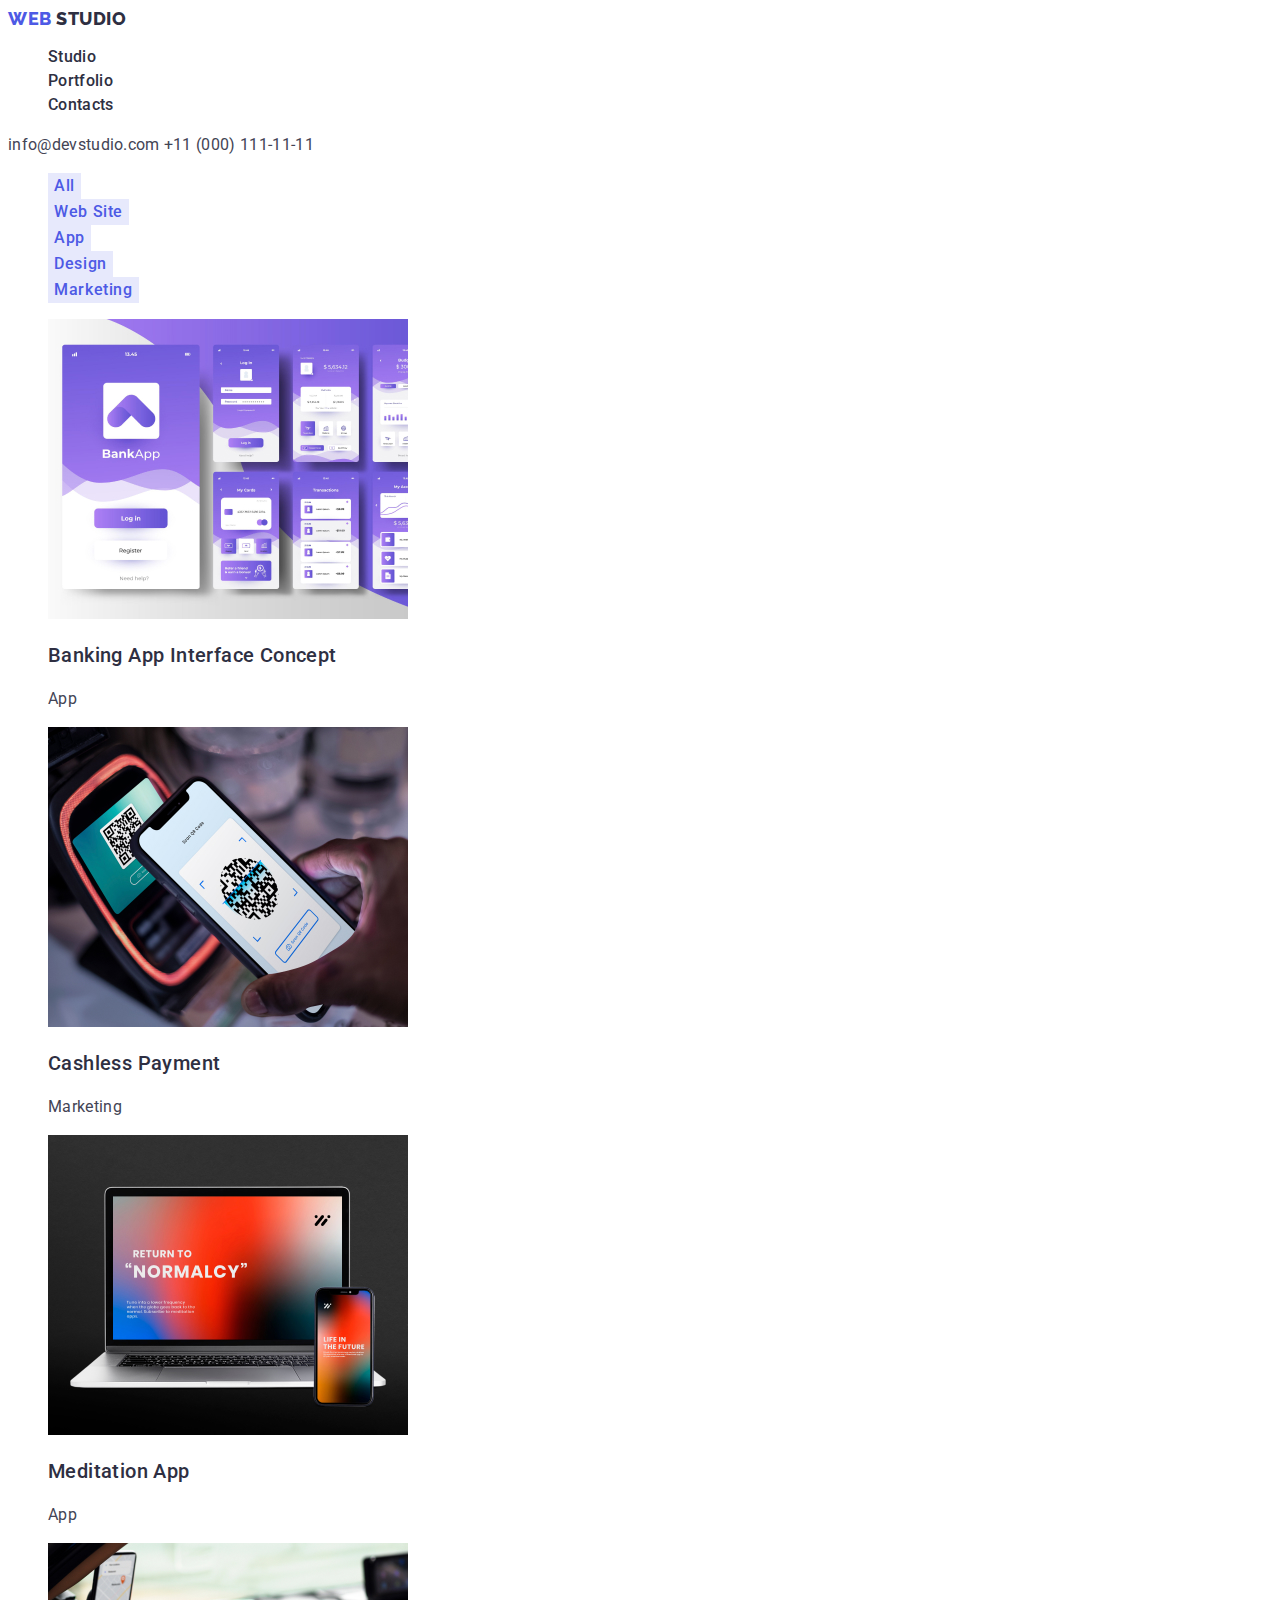
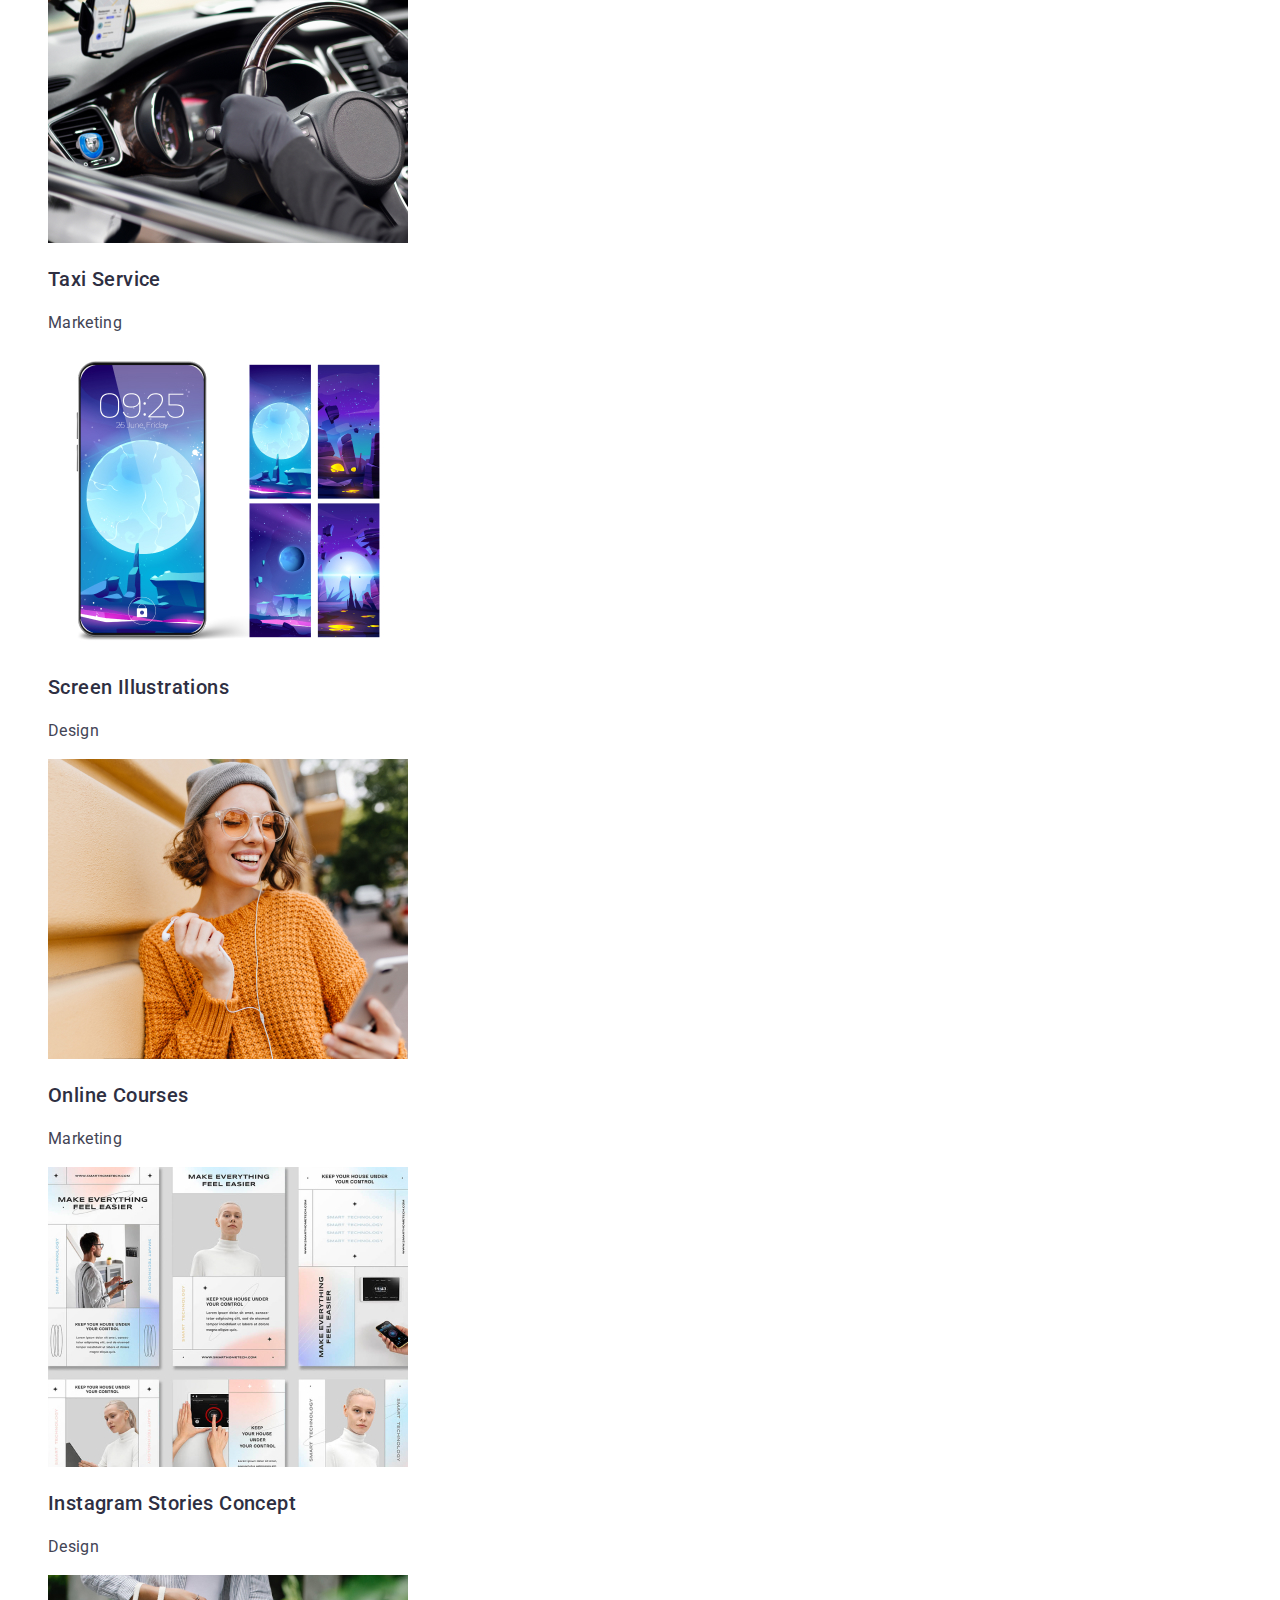
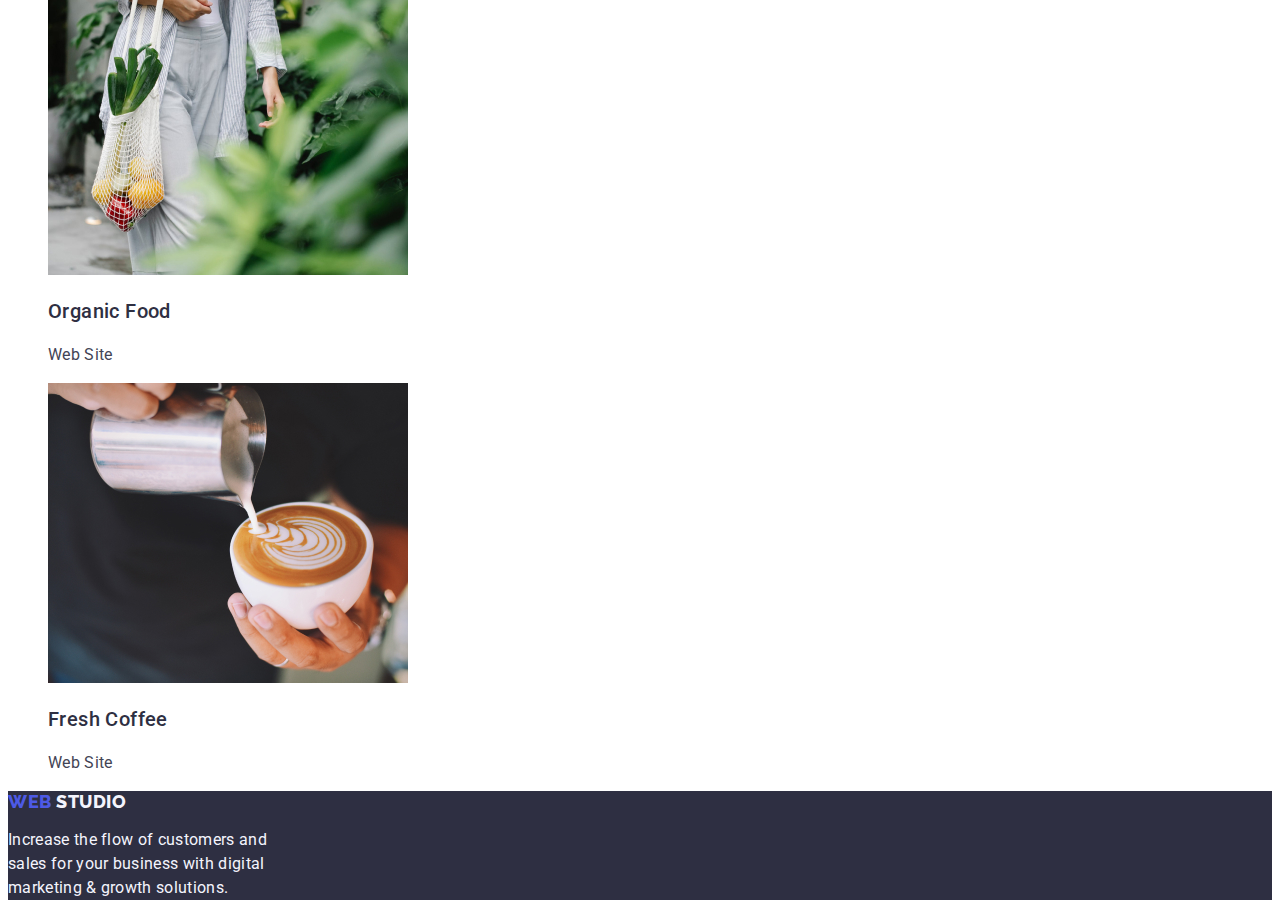
==== portfolio.html @ 8b189580 "renamed images, Completed HW2" ====
<!DOCTYPE html>
<html lang="en">
  <head>
    <meta charset="UTF-8" />
    <meta name="viewport" content="width=device-width, initial-scale=1.0" />
    <title>Portfolio</title>

    <!-- CSS -->
    <link rel="stylesheet" href="css/styles.css" />

    <!-- FONTS -->
    <link
      href="https://fonts.googleapis.com/css2?family=Raleway:wght@800&family=Roboto:wght@400;500;700;900&display=swap"
      rel="stylesheet"
    />
  </head>
  <body>
    <!-- HEADER -->
    <header class="header">
      <!-- Navigation Bar -->
      <nav class="header-nav">
        <a class="header-logo link" href="./index.html">
          <span class="header-logo-web">Web</span>
          <span class="header-logo-studio">Studio</span>
        </a>

        <ul class="header-list list">
          <li class="header-item">
            <a class="header-link link" href="./index.html">Studio</a>
          </li>
          <li class="header-item">
            <a class="header-link link" href="./portfolio.html">Portfolio</a>
          </li>
          <li class="header-item">
            <a class="header-link link" href="#">Contacts</a>
          </li>
        </ul>
      </nav>

      <address class="header-address">
        <a class="header-address-link link" href="mailto:info@devstudio.com"
          >info@devstudio.com</a
        >

        <a class="header-address-link link" href="tel:+110001111111"
          >+11 (000) 111-11-11</a
        >
      </address>
    </header>

    <!-- MAIN -->
    <main class="main">
      <!-- Filter Section -->
      <section class="filter-section">
        <div class="filter-section-div">
          <!-- Filter Buttons -->
          <ul class="filter-button-list list">
            <li class="filter-button-item">
              <button class="filter-button button" type="button">All</button>
            </li>
            <li class="filter-button-item">
              <button class="filter-button button" type="button">
                Web Site
              </button>
            </li>
            <li class="filter-button-item">
              <button class="filter-button button" type="button">App</button>
            </li>
            <li class="filter-button-item">
              <button class="filter-button button" type="button">Design</button>
            </li>
            <li class="filter-button-item">
              <button class="filter-button button" type="button">
                Marketing
              </button>
            </li>
          </ul>
        </div>
      </section>

      <!-- Row 1 Section -->
      <section class="row-1">
        <div class="row-1-div">
          <!-- Row 1 Cards -->
          <ul class="row-1-list list">
            <li class="row-1-item">
              <img
                src="./images/row-1-img-1.jpg"
                alt="interface concept image"
                width="360"
                height="300"
              />

              <h3 class="row-1-list-title list-title">
                Banking App Interface Concept
              </h3>

              <p class="row-1-list-text text">App</p>
            </li>

            <li class="row-1-item">
              <img
                src="./images/row-1-img-2.jpg"
                alt="cashless payment image"
                width="360"
                height="300"
              />

              <h3 class="row-1-list-title list-title">Cashless Payment</h3>

              <p class="row-1-list-text text">Marketing</p>
            </li>

            <li class="row-1-item">
              <img
                src="./images/row-1-img-3.jpg"
                alt="meditation app image"
                width="360"
                height="300"
              />

              <h3 class="row-1-list-title list-title">Meditation App</h3>

              <p class="row-1-list-text text">App</p>
            </li>
          </ul>
        </div>
      </section>

      <!-- Row 2 Section -->
      <section class="row-2">
        <div class="row-2-div">
          <!-- Row 2 Cards -->
          <ul class="row-2-list list">
            <li class="row-2-item">
              <img
                src="./images/row-2-img-1.jpg"
                alt="taxi image"
                width="360"
                height="300"
              />

              <h3 class="row-2-list-title list-title">Taxi Service</h3>

              <p class="row-2-list-text text">Marketing</p>
            </li>

            <li class="row-2-item">
              <img
                src="./images/row-2-img-2.jpg"
                alt="screens image"
                width="360"
                height="300"
              />

              <h3 class="row-2-list-title list-title">Screen Illustrations</h3>

              <p class="row-2-list-text text">Design</p>
            </li>

            <li class="row-2-item">
              <img
                src="./images/row-2-img-3.jpg"
                alt="online course image"
                width="360"
                height="300"
              />

              <h3 class="row-2-list-title list-title">Online Courses</h3>

              <p class="row-2-list-text text">Marketing</p>
            </li>
          </ul>
        </div>
      </section>

      <!-- Row 3 Section -->
      <section class="row-3">
        <div class="row-3-div">
          <!-- Row 3 Cards -->
          <ul class="row-3-list list">
            <li class="row-3-item">
              <img
                src="./images/row-3-img-1.jpg"
                alt="instagram stories designs"
                width="360"
                height="300"
              />

              <h3 class="row-3-list-title list-title">
                Instagram Stories Concept
              </h3>

              <p class="row-3-list-text text">Design</p>
            </li>

            <li class="row-3-item">
              <img
                src="./images/row-3-img-2.jpg"
                alt="organic food website"
                width="360"
                height="300"
              />

              <h3 class="row-3-list-title list-title">Organic Food</h3>

              <p class="row-3-list-text text">Web Site</p>
            </li>

            <li class="row-3-item">
              <img
                src="./images/row-3-img-3.jpg"
                alt="fresh coffee image"
                width="360"
                height="300"
              />

              <h3 class="row-3-list-title list-title">Fresh Coffee</h3>

              <p class="row-3-list-text text">Web Site</p>
            </li>
          </ul>
        </div>
      </section>
    </main>

    <!-- Footer -->
    <footer class="footer">
      <div class="footer-div">
        <a class="footer-logo link" href="./index.html">
          <span class="footer-logo-web">WEB</span>
          <span class="footer-logo-studio">STUDIO</span>
        </a>

        <p class="footer-text text">
          Increase the flow of customers and<br />
          sales for your business with digital<br />
          marketing & growth solutions.
        </p>
      </div>
    </footer>
  </body>
</html>
---- css/styles.css ----
/* CSS Variable */
:root {
  --iris: #4d5ae5;
  --ocean: #404bbf;
  --navyblue: #2e2f42;
  --green: #31d0aa;
  --slate: #434455;
  --lightslate: #8e8f99;
  --cornflower: #e7e9fc;
  --cloud: #f4f4fd;
  --navybluemodal: #2e2f4266;
  --grey: #2e2f42b2;
  --white: #ffffff;
  --dairy: #fcfcfc;
}

/* HTML Body */
body {
  font-family: "Roboto", sans-serif;
}

/* General Styles */

.list {
  list-style: none;
}

.link {
  text-decoration: none;
}

.list-title {
  font-size: 20px;
  font-weight: 500;
  line-height: 1.2;
  letter-spacing: 0.4px;
}

.text {
  font-size: 16px;
  line-height: 1.5;
  letter-spacing: 0.32px;
}

.section-title {
  font-size: 36px;
  font-weight: 700;
  line-height: 1.11;
  letter-spacing: 0.72px;
  text-transform: capitalize;
}

.button {
  font-family: inherit;
  font-size: 16px;
  font-style: normal;
  font-weight: 500;
  line-height: 1.5;
  letter-spacing: 0.64px;
  cursor: pointer;
}

/* End of General Styles */

/* Header Section */
.header {
  background-color: var(--white);
}

.header-logo {
  font-family: Raleway;
  font-size: 18px;
  font-weight: 800;
  line-height: 1.17;
  letter-spacing: 0.54px;
  text-transform: uppercase;
}

.header-logo-web {
  color: var(--iris);
}

.header-logo-studio {
  color: var(--navyblue);
}

.header-link {
  color: var(--navyblue);
  font-family: Roboto;
  font-size: 16px;
  font-weight: 500;
  line-height: 1.5;
  letter-spacing: 0.32px;
}

.header-link:hover,
.header-link:focus {
  color: var(--ocean);
}

.header-address-link {
  font-size: 16px;
  font-style: normal;
  line-height: 1.5;
  letter-spacing: 0.32px;
  color: var(--slate);
}

.header-address-link:hover {
  color: var(--ocean);
}

/* Hero Section */
.hero {
  background-color: var(--navyblue);
}

.hero-title {
  font-size: 56px;
  font-weight: 700;
  line-height: 1.07;
  letter-spacing: 1.12px;
  color: var(--white);
}

.hero-button {
  background-color: var(--iris);
  color: var(--white);
  border-color: transparent;
}

.hero-button:hover {
  color: var(--ocean);
}
/* Section 1 */
.section-1 {
  background-color: white;
}

.section-1-list-title {
  color: var(--navyblue);
}

.section-1-list-text {
  color: var(--slate);
}

/* Section 2 */
.section-2 {
  background-color: var(--white);
}

.section-2-title {
  color: var(--navyblue);
}

/* Section 3 */
.section-3 {
  background-color: var(--cloud);
}

.section-3-list-title {
  color: var(--navyblue);
}

.section-3-list-text {
  color: var(--slate);
}

/* Footer */
.footer {
  background-color: var(--navyblue);
}

.footer-logo {
  font-family: Raleway;
  font-size: 18px;
  font-weight: 800;
  line-height: 1.17;
  letter-spacing: 0.54px;
  text-transform: uppercase;
}

.footer-logo-web {
  color: var(--iris);
}

.footer-logo-studio {
  color: var(--cloud);
}

.footer-text {
  color: var(--cloud);
}

/* Portfolio Filter Section */
.filter-section {
  background-color: white;
}

.filter-button {
  background-color: var(--cornflower);
  color: var(--iris);
  border: transparent;
}

.filter-button:hover,
.filter-button:focus {
  color: var(--white);
  background-color: var(--ocean);
}

/* Row 1 Section */
.row-1 {
  background-color: var(--white);
}

.row-1-list-title {
  color: var(--navyblue);
}

.row-1-list-text {
  color: var(--slate);
}

/* Row 2 Section */
.row-2 {
  background-color: var(--white);
}

.row-2-list-title {
  color: var(--navyblue);
}

.row-2-list-text {
  color: var(--slate);
}

/* Row 3 Section */
.row-3 {
  background-color: var(--white);
}

.row-3-list-title {
  color: var(--navyblue);
}

.row-3-list-text {
  color: var(--slate);
}
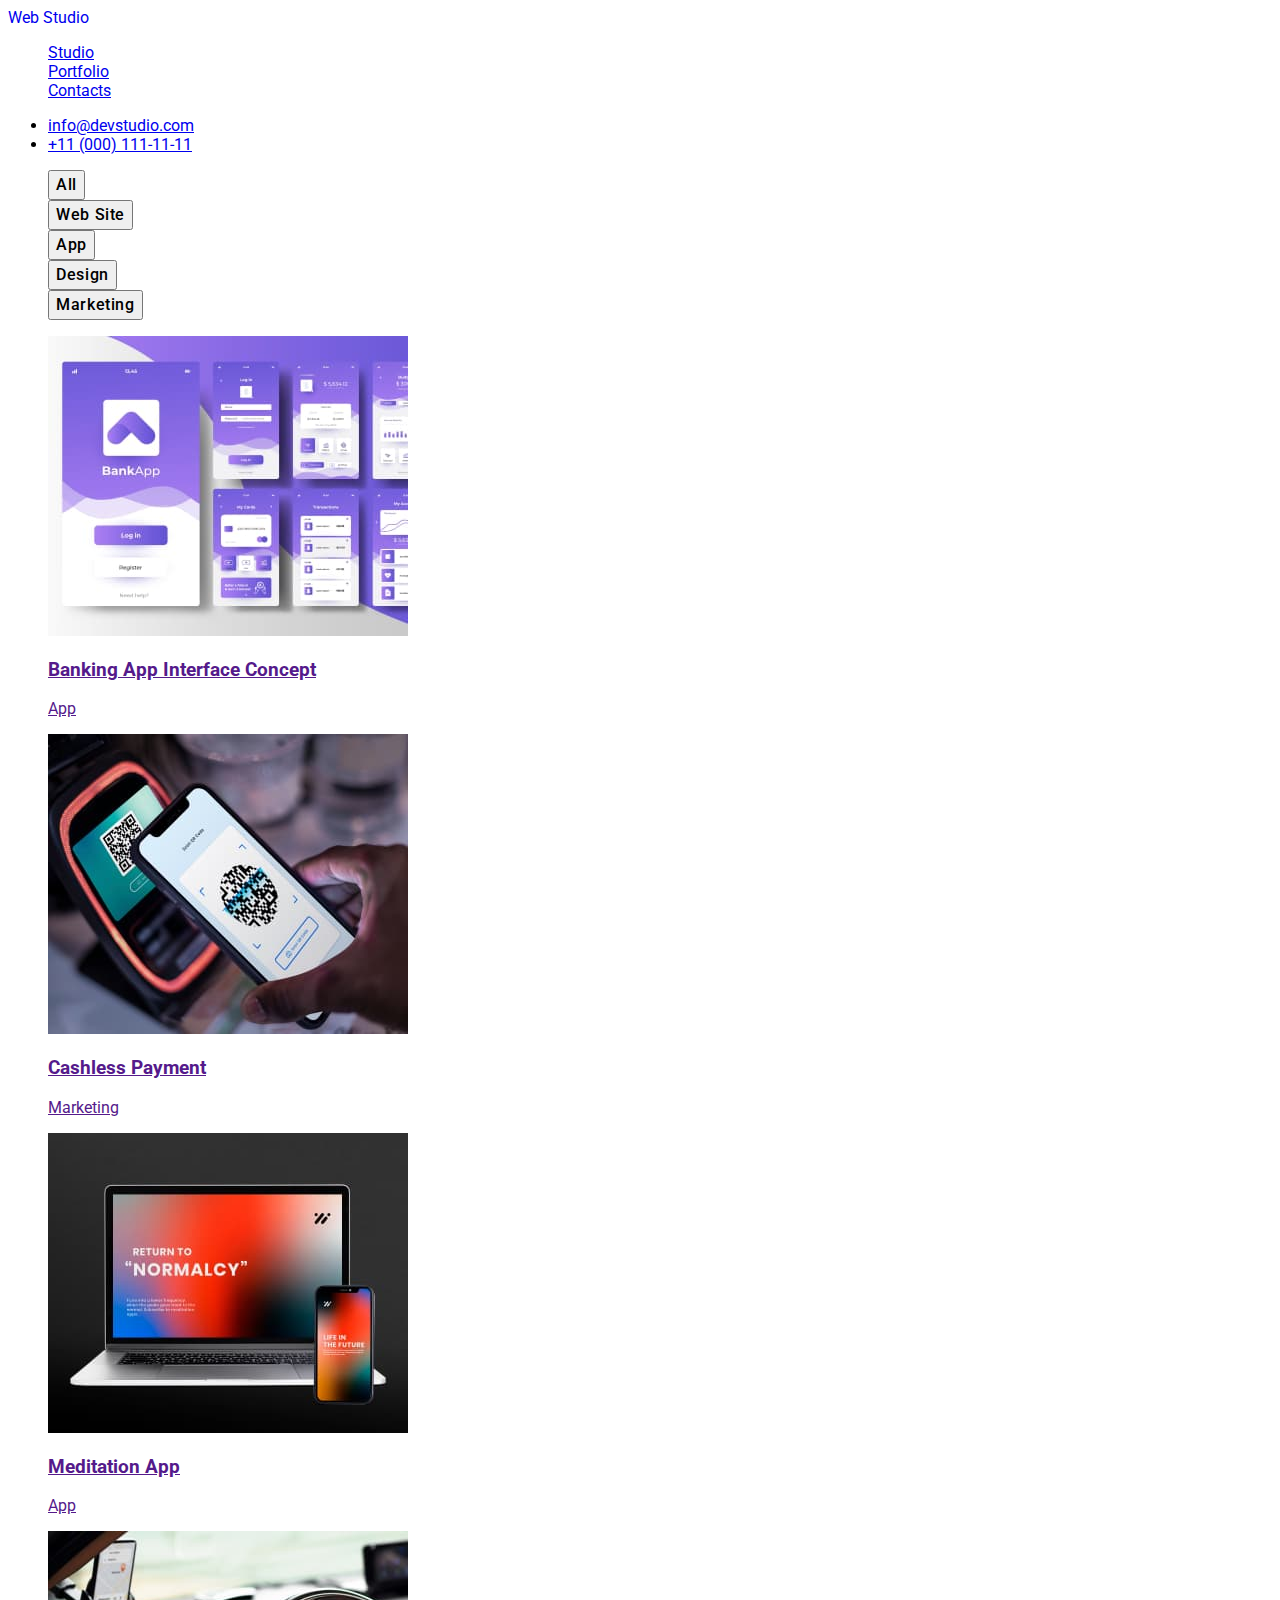
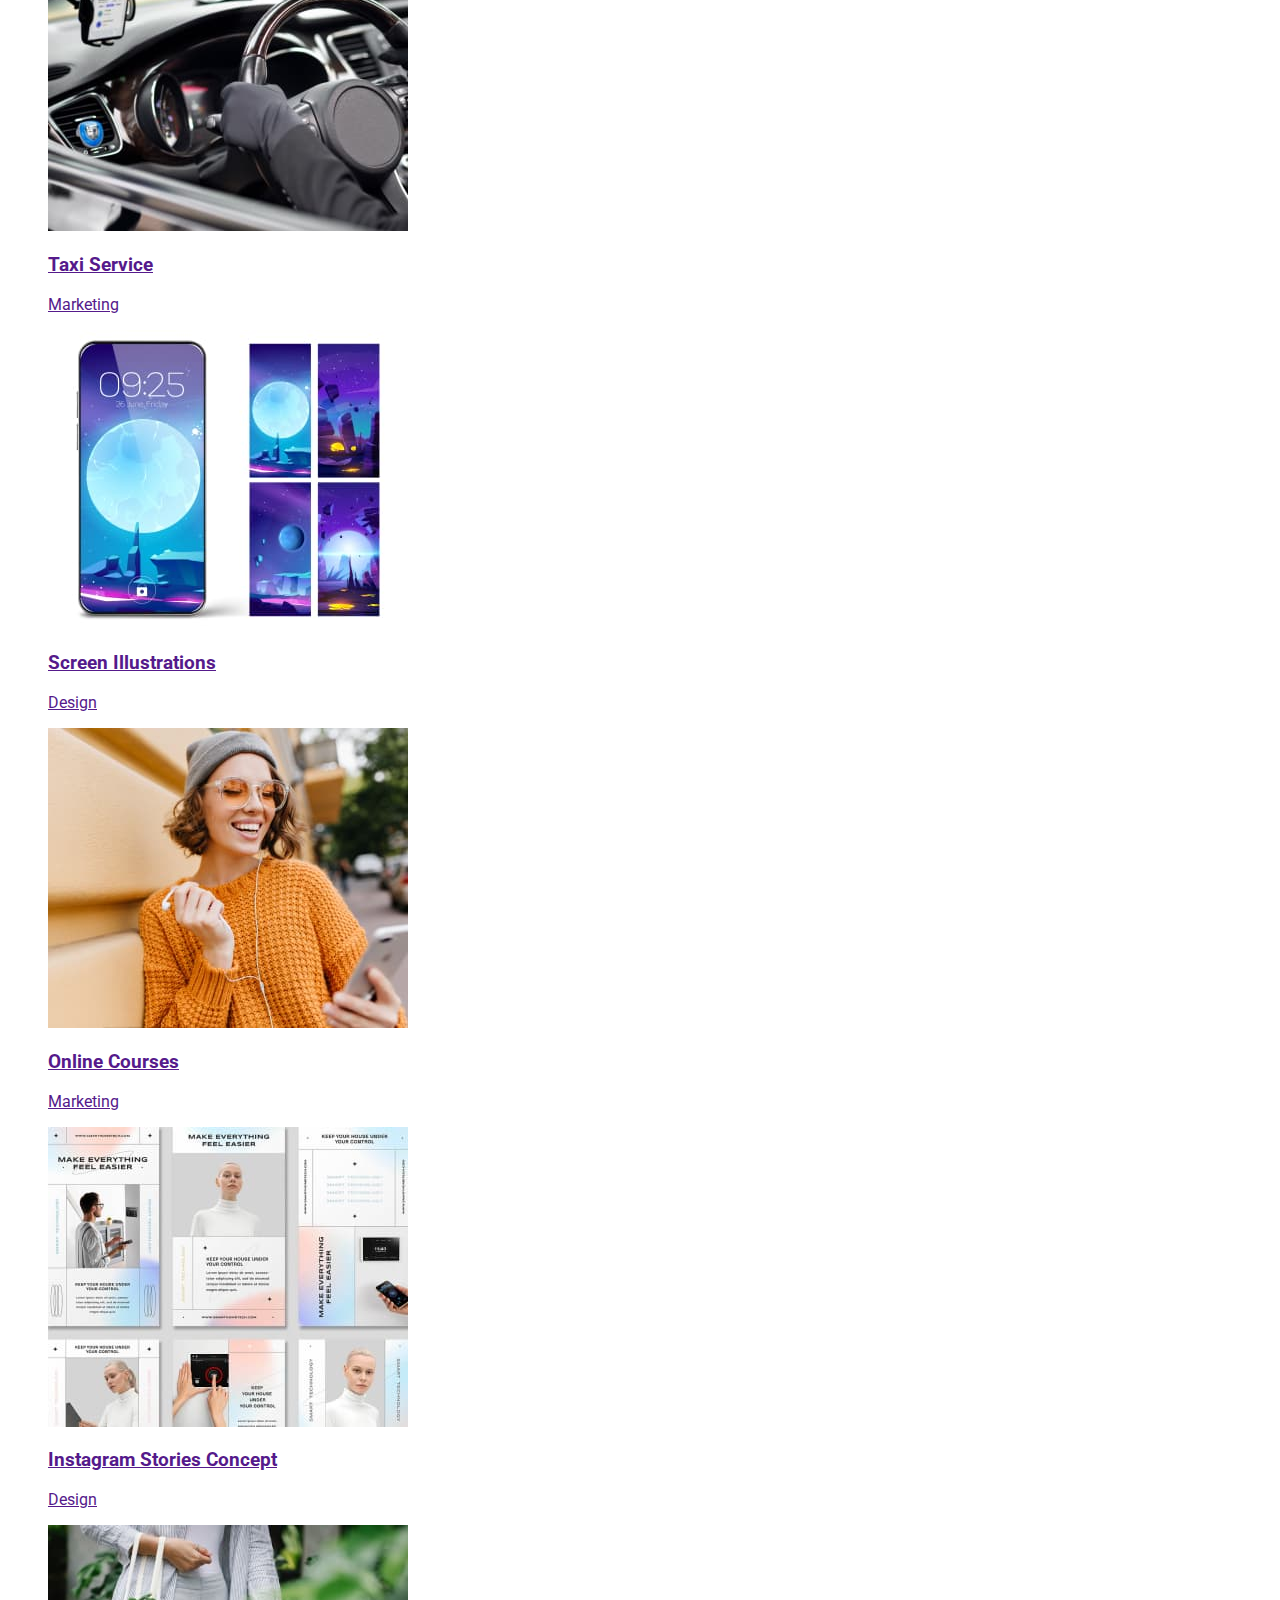
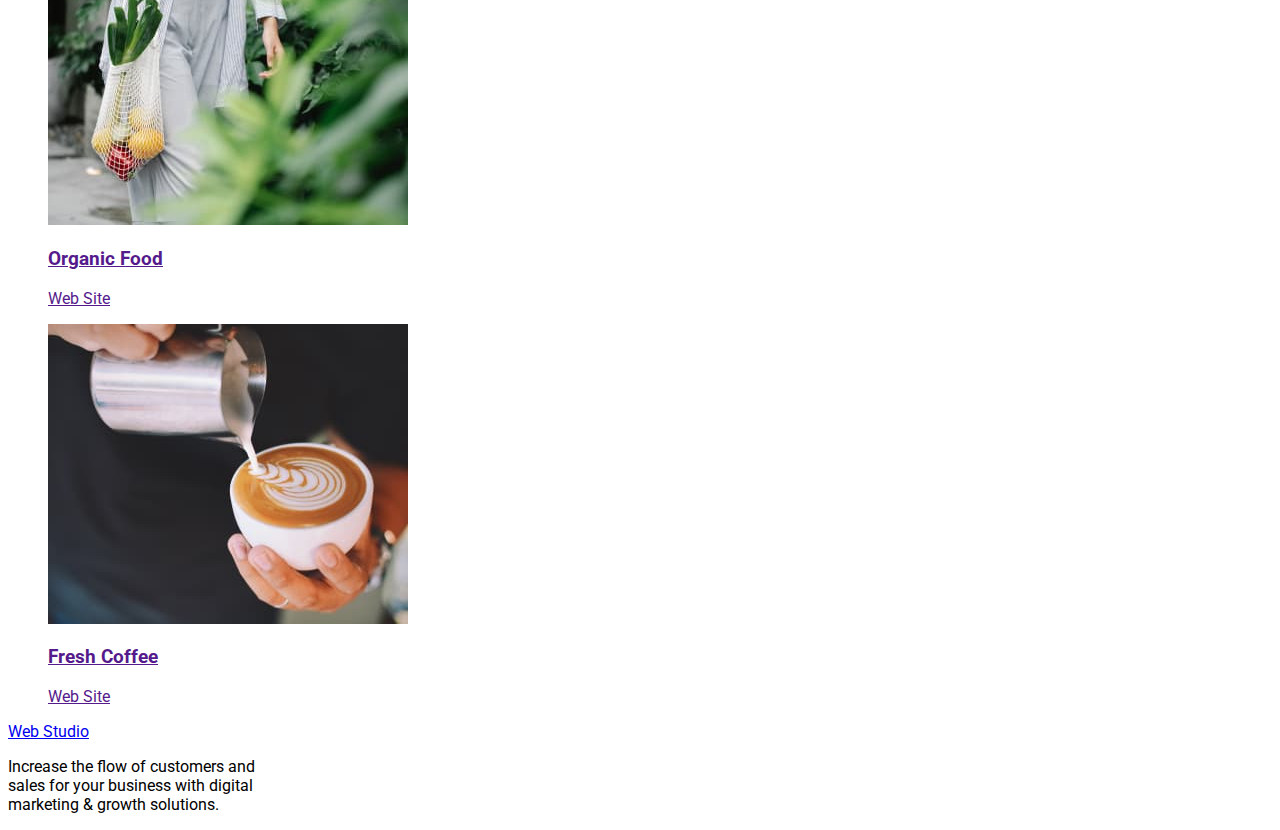
==== commit ec4f4535: "Updated Index and HTML for resubmission" ====
--- a/portfolio.html
+++ b/portfolio.html
@@ -16,208 +16,203 @@
   </head>
   <body>
     <!-- HEADER -->
-    <header class="header">
+    <header class="page-header">
       <!-- Navigation Bar -->
-      <nav class="header-nav">
-        <a class="header-logo link" href="./index.html">
-          <span class="header-logo-web">Web</span>
-          <span class="header-logo-studio">Studio</span>
+      <nav>
+        <a class="logo-link link" href="./index.html">
+          <span class="logo">Web</span>
+          <span class="studio">Studio</span>
         </a>
 
-        <ul class="header-list list">
-          <li class="header-item">
-            <a class="header-link link" href="./index.html">Studio</a>
+        <ul class="nav-menu list">
+          <li>
+            <a class="page current" href="./index.html">Studio</a>
           </li>
-          <li class="header-item">
-            <a class="header-link link" href="./portfolio.html">Portfolio</a>
+          <li>
+            <a class="page" href="./portfolio.html">Portfolio</a>
           </li>
-          <li class="header-item">
-            <a class="header-link link" href="#">Contacts</a>
+          <li>
+            <a class="page" href="#">Contacts</a>
           </li>
         </ul>
       </nav>
 
-      <address class="header-address">
-        <a class="header-address-link link" href="mailto:info@devstudio.com"
-          >info@devstudio.com</a
-        >
-
-        <a class="header-address-link link" href="tel:+110001111111"
-          >+11 (000) 111-11-11</a
-        >
-      </address>
+      <ul class="contacts-menu">
+        <li>
+          <a class="item" href="mailto:info@devstudio.com"
+            >info@devstudio.com</a
+          >
+        </li>
+
+        <li>
+          <a class="item" href="tel:+110001111111">+11 (000) 111-11-11</a>
+        </li>
+      </ul>
     </header>
 
     <!-- MAIN -->
-    <main class="main">
+    <main>
       <!-- Filter Section -->
-      <section class="filter-section">
-        <div class="filter-section-div">
+      <section>
+        <div class="container">
           <!-- Filter Buttons -->
-          <ul class="filter-button-list list">
-            <li class="filter-button-item">
-              <button class="filter-button button" type="button">All</button>
-            </li>
-            <li class="filter-button-item">
-              <button class="filter-button button" type="button">
-                Web Site
-              </button>
-            </li>
-            <li class="filter-button-item">
-              <button class="filter-button button" type="button">App</button>
-            </li>
-            <li class="filter-button-item">
-              <button class="filter-button button" type="button">Design</button>
-            </li>
-            <li class="filter-button-item">
-              <button class="filter-button button" type="button">
-                Marketing
-              </button>
+          <ul class="filters list">
+            <li>
+              <button class="button filter current" type="button">All</button>
+            </li>
+            <li>
+              <button class="button filter" type="button">Web Site</button>
+            </li>
+            <li>
+              <button class="button filter" type="button">App</button>
+            </li>
+            <li>
+              <button class="button filter" type="button">Design</button>
+            </li>
+            <li>
+              <button class="button filter" type="button">Marketing</button>
             </li>
           </ul>
-        </div>
-      </section>
-
-      <!-- Row 1 Section -->
-      <section class="row-1">
-        <div class="row-1-div">
+
           <!-- Row 1 Cards -->
-          <ul class="row-1-list list">
-            <li class="row-1-item">
-              <img
-                src="./images/row-1-img-1.jpg"
-                alt="interface concept image"
-                width="360"
-                height="300"
-              />
-
-              <h3 class="row-1-list-title list-title">
-                Banking App Interface Concept
-              </h3>
-
-              <p class="row-1-list-text text">App</p>
-            </li>
-
-            <li class="row-1-item">
-              <img
-                src="./images/row-1-img-2.jpg"
-                alt="cashless payment image"
-                width="360"
-                height="300"
-              />
-
-              <h3 class="row-1-list-title list-title">Cashless Payment</h3>
-
-              <p class="row-1-list-text text">Marketing</p>
-            </li>
-
-            <li class="row-1-item">
-              <img
-                src="./images/row-1-img-3.jpg"
-                alt="meditation app image"
-                width="360"
-                height="300"
-              />
-
-              <h3 class="row-1-list-title list-title">Meditation App</h3>
-
-              <p class="row-1-list-text text">App</p>
-            </li>
-          </ul>
-        </div>
-      </section>
-
-      <!-- Row 2 Section -->
-      <section class="row-2">
-        <div class="row-2-div">
-          <!-- Row 2 Cards -->
-          <ul class="row-2-list list">
-            <li class="row-2-item">
-              <img
-                src="./images/row-2-img-1.jpg"
-                alt="taxi image"
-                width="360"
-                height="300"
-              />
-
-              <h3 class="row-2-list-title list-title">Taxi Service</h3>
-
-              <p class="row-2-list-text text">Marketing</p>
-            </li>
-
-            <li class="row-2-item">
-              <img
-                src="./images/row-2-img-2.jpg"
-                alt="screens image"
-                width="360"
-                height="300"
-              />
-
-              <h3 class="row-2-list-title list-title">Screen Illustrations</h3>
-
-              <p class="row-2-list-text text">Design</p>
-            </li>
-
-            <li class="row-2-item">
-              <img
-                src="./images/row-2-img-3.jpg"
-                alt="online course image"
-                width="360"
-                height="300"
-              />
-
-              <h3 class="row-2-list-title list-title">Online Courses</h3>
-
-              <p class="row-2-list-text text">Marketing</p>
-            </li>
-          </ul>
-        </div>
-      </section>
-
-      <!-- Row 3 Section -->
-      <section class="row-3">
-        <div class="row-3-div">
-          <!-- Row 3 Cards -->
-          <ul class="row-3-list list">
-            <li class="row-3-item">
-              <img
-                src="./images/row-3-img-1.jpg"
-                alt="instagram stories designs"
-                width="360"
-                height="300"
-              />
-
-              <h3 class="row-3-list-title list-title">
-                Instagram Stories Concept
-              </h3>
-
-              <p class="row-3-list-text text">Design</p>
-            </li>
-
-            <li class="row-3-item">
-              <img
-                src="./images/row-3-img-2.jpg"
-                alt="organic food website"
-                width="360"
-                height="300"
-              />
-
-              <h3 class="row-3-list-title list-title">Organic Food</h3>
-
-              <p class="row-3-list-text text">Web Site</p>
-            </li>
-
-            <li class="row-3-item">
-              <img
-                src="./images/row-3-img-3.jpg"
-                alt="fresh coffee image"
-                width="360"
-                height="300"
-              />
-
-              <h3 class="row-3-list-title list-title">Fresh Coffee</h3>
-
-              <p class="row-3-list-text text">Web Site</p>
+          <ul class="projects list">
+            <li>
+              <a href="" class="project">
+                <img
+                  src="./images/row-1-img-1.jpg"
+                  alt="interface concept image"
+                  width="360"
+                  height="300"
+                />
+
+                <h3 class="name">Banking App Interface Concept</h3>
+
+                <p class="type">App</p>
+              </a>
+            </li>
+
+            <li>
+              <a href="" class="project">
+                <img
+                  src="./images/row-1-img-2.jpg"
+                  alt="cashless payment image"
+                  width="360"
+                  height="300"
+                />
+
+                <h3 class="name">Cashless Payment</h3>
+
+                <p class="type">Marketing</p>
+              </a>
+            </li>
+
+            <li>
+              <a href="" class="project">
+                <img
+                  src="./images/row-1-img-3.jpg"
+                  alt="meditation app image"
+                  width="360"
+                  height="300"
+                />
+
+                <h3 class="name">Meditation App</h3>
+
+                <p class="type">App</p>
+              </a>
+            </li>
+
+            <!-- Row 2 Section -->
+            <!-- Row 2 Cards -->
+            <li>
+              <a href="" class="project">
+                <img
+                  src="./images/row-2-img-1.jpg"
+                  alt="taxi image"
+                  width="360"
+                  height="300"
+                />
+
+                <h3 class="name">Taxi Service</h3>
+
+                <p class="type">Marketing</p>
+              </a>
+            </li>
+
+            <li>
+              <a href="" class="project">
+                <img
+                  src="./images/row-2-img-2.jpg"
+                  alt="screens image"
+                  width="360"
+                  height="300"
+                />
+
+                <h3 class="name">Screen Illustrations</h3>
+
+                <p class="type">Design</p>
+              </a>
+            </li>
+
+            <li>
+              <a href="" class="project">
+                <img
+                  src="./images/row-2-img-3.jpg"
+                  alt="online course image"
+                  width="360"
+                  height="300"
+                />
+
+                <h3 class="name">Online Courses</h3>
+
+                <p class="type">Marketing</p>
+              </a>
+            </li>
+
+            <!-- Row 3 Section -->
+            <!-- Row 3 Cards -->
+            <li>
+              <a href="" class="project">
+                <img
+                  src="./images/row-3-img-1.jpg"
+                  alt="instagram stories designs"
+                  width="360"
+                  height="300"
+                />
+
+                <h3 class="name">Instagram Stories Concept</h3>
+
+                <p class="type">Design</p>
+              </a>
+            </li>
+
+            <li>
+              <a href="" class="project">
+                <img
+                  src="./images/row-3-img-2.jpg"
+                  alt="organic food website"
+                  width="360"
+                  height="300"
+                />
+
+                <h3 class="name">Organic Food</h3>
+
+                <p class="type">Web Site</p>
+              </a>
+            </li>
+
+            <li>
+              <a href="" class="project">
+                <img
+                  src="./images/row-3-img-3.jpg"
+                  alt="fresh coffee image"
+                  width="360"
+                  height="300"
+                />
+
+                <h3 class="name">Fresh Coffee</h3>
+
+                <p class="type">Web Site</p>
+              </a>
             </li>
           </ul>
         </div>
@@ -225,14 +220,14 @@
     </main>
 
     <!-- Footer -->
-    <footer class="footer">
-      <div class="footer-div">
-        <a class="footer-logo link" href="./index.html">
-          <span class="footer-logo-web">WEB</span>
-          <span class="footer-logo-studio">STUDIO</span>
+    <footer class="page-footer bg-footer">
+      <div>
+        <a class="logo-link" href="./index.html">
+          <span class="logo">Web</span>
+          <span class="studio-footer">Studio</span>
         </a>
 
-        <p class="footer-text text">
+        <p class="footer-description">
           Increase the flow of customers and<br />
           sales for your business with digital<br />
           marketing & growth solutions.
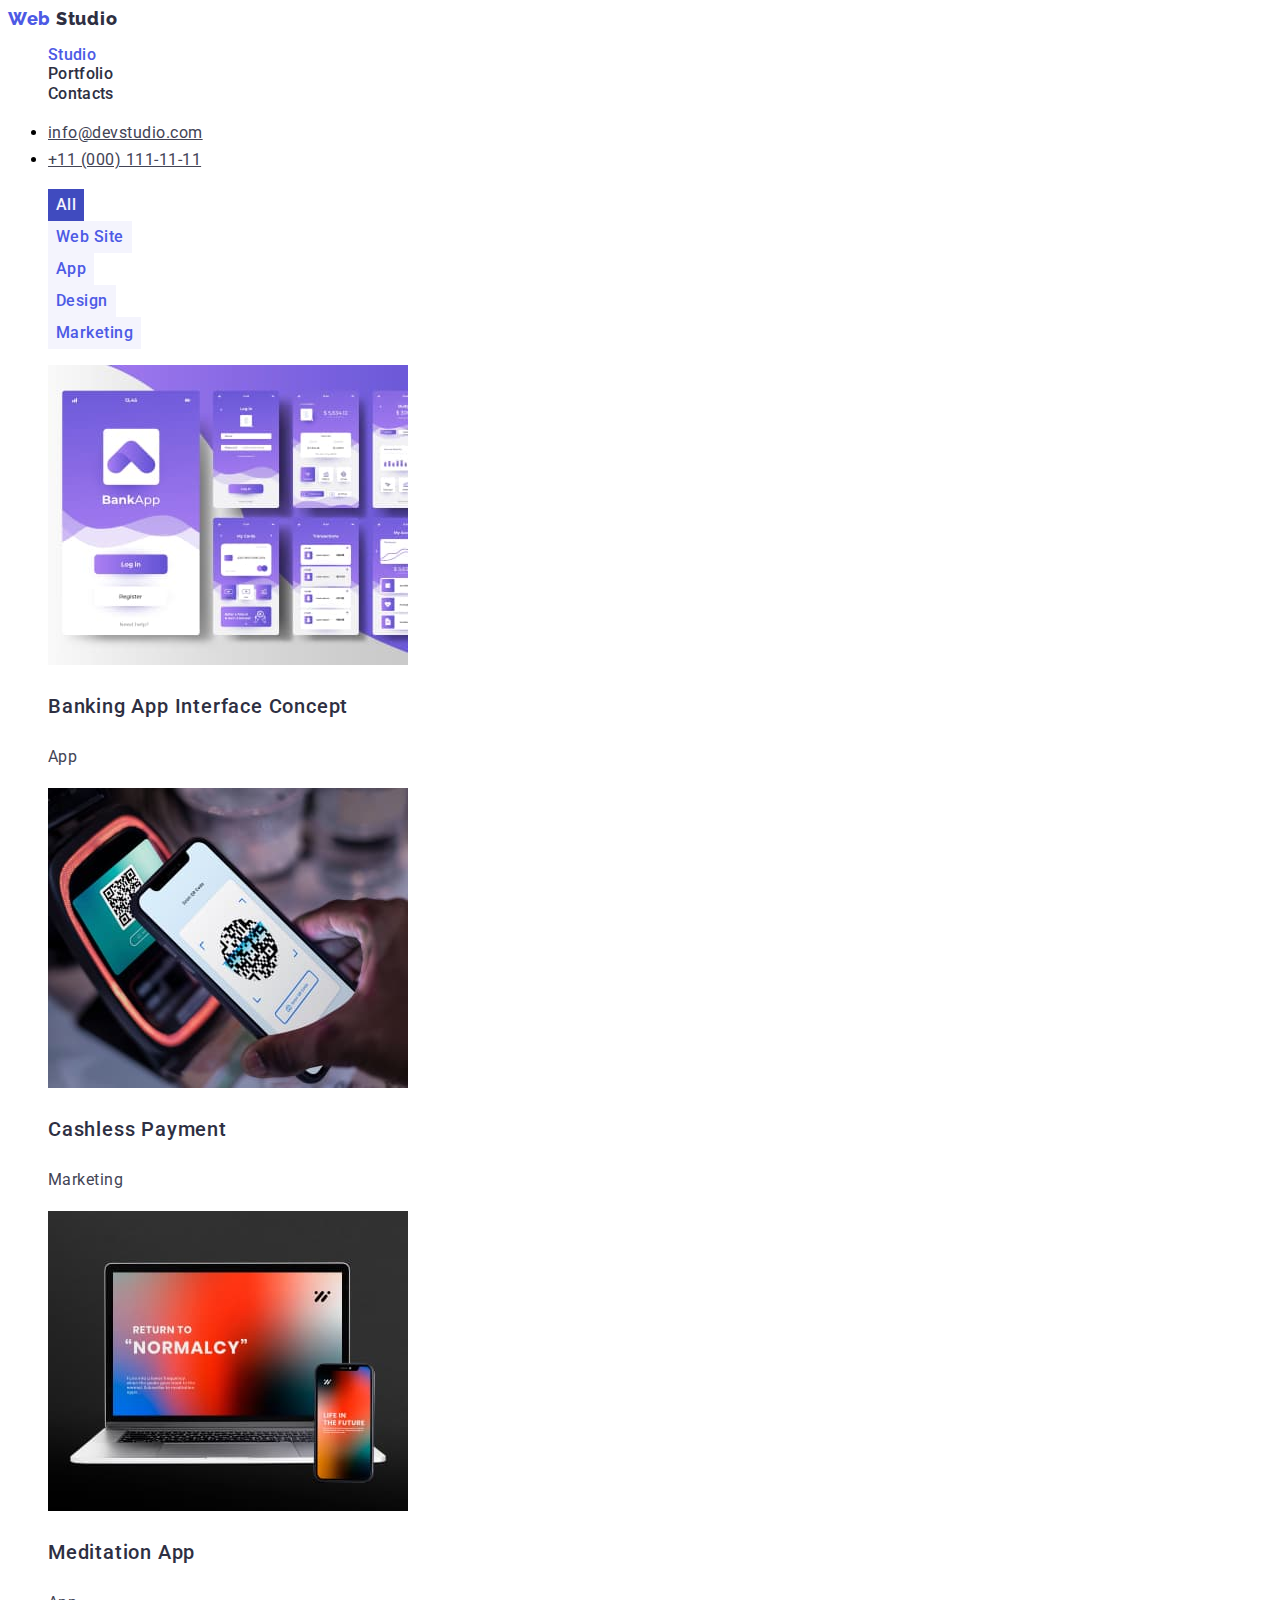
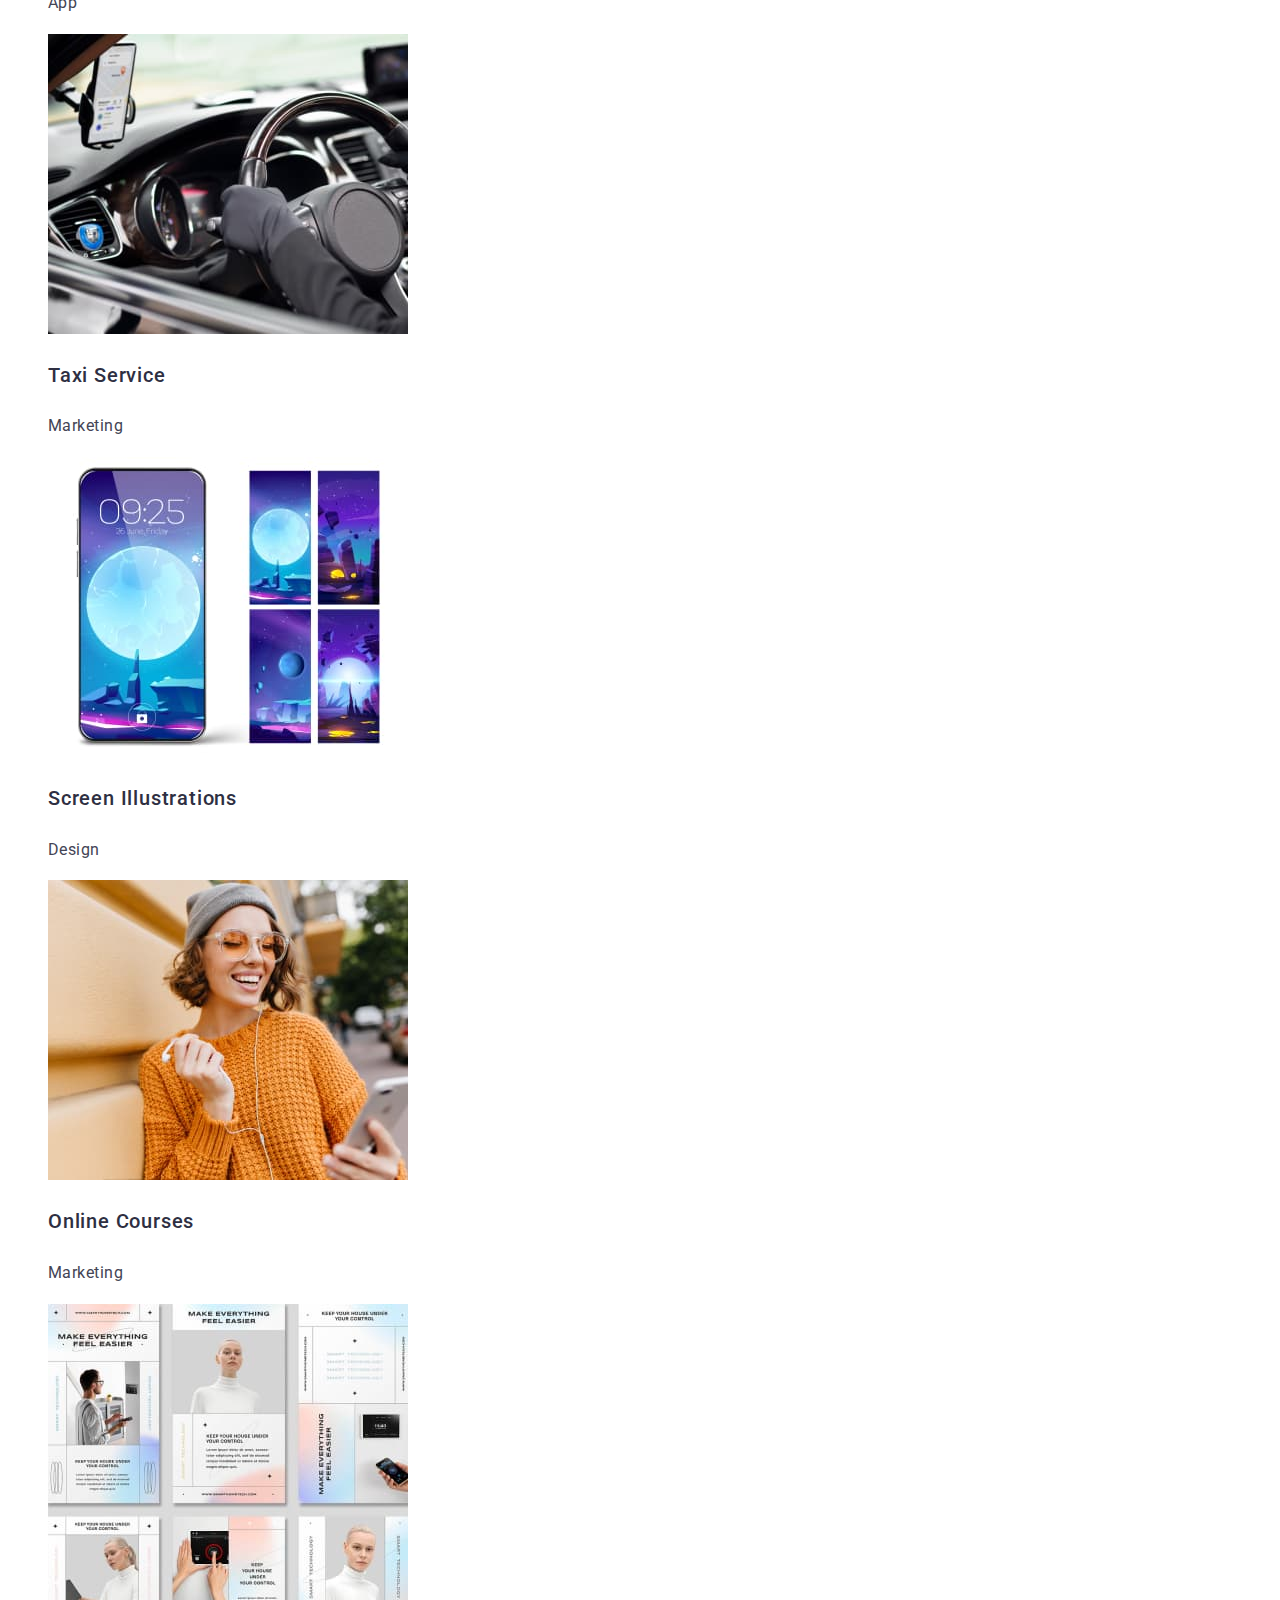
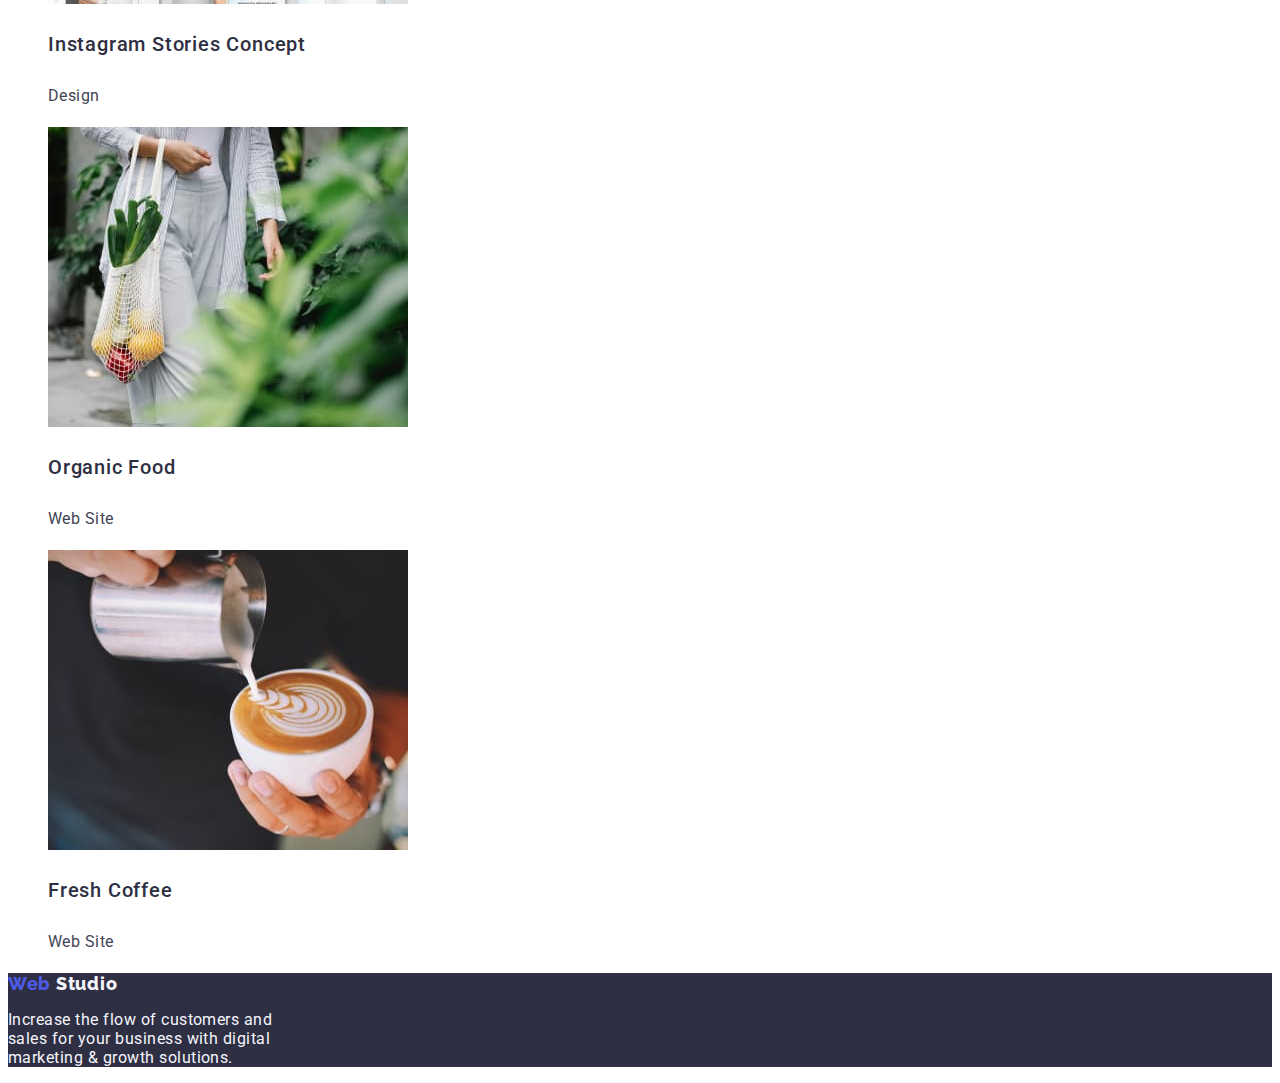
==== commit 7d18b923: "2nd Revision Updated CSS file" ====
--- a/portfolio.html
+++ b/portfolio.html
@@ -19,7 +19,7 @@
     <header class="page-header">
       <!-- Navigation Bar -->
       <nav>
-        <a class="logo-link link" href="./index.html">
+        <a class="logo-link" href="./index.html">
           <span class="logo">Web</span>
           <span class="studio">Studio</span>
         </a>
@@ -85,7 +85,7 @@
                   height="300"
                 />
 
-                <h3 class="name">Banking App Interface Concept</h3>
+                <h2 class="name">Banking App Interface Concept</h2>
 
                 <p class="type">App</p>
               </a>
@@ -100,7 +100,7 @@
                   height="300"
                 />
 
-                <h3 class="name">Cashless Payment</h3>
+                <h2 class="name">Cashless Payment</h2>
 
                 <p class="type">Marketing</p>
               </a>
@@ -115,7 +115,7 @@
                   height="300"
                 />
 
-                <h3 class="name">Meditation App</h3>
+                <h2 class="name">Meditation App</h2>
 
                 <p class="type">App</p>
               </a>
@@ -132,7 +132,7 @@
                   height="300"
                 />
 
-                <h3 class="name">Taxi Service</h3>
+                <h2 class="name">Taxi Service</h2>
 
                 <p class="type">Marketing</p>
               </a>
@@ -147,7 +147,7 @@
                   height="300"
                 />
 
-                <h3 class="name">Screen Illustrations</h3>
+                <h2 class="name">Screen Illustrations</h2>
 
                 <p class="type">Design</p>
               </a>
@@ -162,7 +162,7 @@
                   height="300"
                 />
 
-                <h3 class="name">Online Courses</h3>
+                <h2 class="name">Online Courses</h2>
 
                 <p class="type">Marketing</p>
               </a>
@@ -179,7 +179,7 @@
                   height="300"
                 />
 
-                <h3 class="name">Instagram Stories Concept</h3>
+                <h2 class="name">Instagram Stories Concept</h2>
 
                 <p class="type">Design</p>
               </a>
@@ -194,7 +194,7 @@
                   height="300"
                 />
 
-                <h3 class="name">Organic Food</h3>
+                <h2 class="name">Organic Food</h2>
 
                 <p class="type">Web Site</p>
               </a>
@@ -209,7 +209,7 @@
                   height="300"
                 />
 
-                <h3 class="name">Fresh Coffee</h3>
+                <h2 class="name">Fresh Coffee</h2>
 
                 <p class="type">Web Site</p>
               </a>
--- a/css/styles.css
+++ b/css/styles.css
@@ -17,6 +17,8 @@
 /* HTML Body */
 body {
   font-family: "Roboto", sans-serif;
+  font-size: 16px;
+  letter-spacing: 0.03em;
 }
 
 /* General Styles */
@@ -25,226 +27,162 @@
   list-style: none;
 }
 
-.link {
+.logo-link {
+  font-family: "Raleway", sans-serif;
+  font-size: 18px;
+  font-weight: 800;
+  line-height: 1.17;
+  letter-spacing: 0.04em;
   text-decoration: none;
 }
 
-.list-title {
-  font-size: 20px;
-  font-weight: 500;
-  line-height: 1.2;
-  letter-spacing: 0.4px;
-}
-
-.text {
-  font-size: 16px;
-  line-height: 1.5;
-  letter-spacing: 0.32px;
+.logo {
+  color: var(--iris);
 }
 
 .section-title {
   font-size: 36px;
-  font-weight: 700;
-  line-height: 1.11;
-  letter-spacing: 0.72px;
-  text-transform: capitalize;
+  line-height: 1.17;
+  color: var(--navyblue);
+  text-align: center;
+}
+
+.benefits .title {
+  font-size: 20px;
+  font-weight: 500;
+  color: var(--navyblue);
+}
+
+.benefits .description {
+  color: var(--slate);
+  line-height: 1.71;
+  font-size: 16px;
+  font-weight: 400;
+}
+
+.studio {
+  color: var(--navyblue);
+}
+
+.contacts-menu .item {
+  color: var(--slate);
+  line-height: 1.71;
+  font-size: 16px;
+  font-weight: 400;
+}
+
+.bg-hero {
+  background-color: var(--navyblue);
+}
+
+.nav-menu .page {
+  font-weight: 500;
+  color: var(--navyblue);
+  text-decoration: none;
+  line-height: 1.14;
+  letter-spacing: 0.02em;
+}
+
+.nav-menu .page:hover,
+.nav-menu .page:focus,
+.nav-menu .page.current,
+.contacts-menu .item:hover,
+.contacts-menu .item:focus {
+  color: var(--iris);
 }
 
 .button {
   font-family: inherit;
-  font-size: 16px;
-  font-style: normal;
   font-weight: 500;
   line-height: 1.5;
-  letter-spacing: 0.64px;
+  letter-spacing: 0.03em;
   cursor: pointer;
+  border-color: transparent;
+  font-size: 16px;
 }
 
+.button.primary {
+  color: var(--white);
+  background-color: var(--iris);
+  line-height: 1.87;
+  letter-spacing: 0.06em;
+}
+
+.button.primary:hover,
+.button.primary:focus {
+  background-color: var(--ocean);
+}
+
+.button.filter {
+  background-color: var(--cloud);
+  color: var(--iris);
+  font-weight: 500;
+  line-height: 1.62;
+}
+
+.button.filter:hover,
+.button.filter:focus,
+.button.filter.current {
+  background-color: var(--ocean);
+  color: var(--cloud);
+}
+
+.project .name {
+  font-size: 20px;
+  font-weight: 500;
+  line-height: 2;
+  letter-spacing: 0.04em;
+  color: var(--navyblue);
+}
+
+.project .type {
+  color: var(--slate);
+  font-weight: 400;
+  line-height: 1.87;
+}
+
+.project {
+  text-decoration: none;
+}
 /* End of General Styles */
 
 /* Header Section */
-.header {
-  background-color: var(--white);
+
+/* Hero Section */
+.hero-title {
+  font-size: 56px;
+  line-height: 1.07;
+  letter-spacing: 0.04em;
+  color: var(--white);
+  text-align: center;
 }
 
-.header-logo {
-  font-family: Raleway;
-  font-size: 18px;
-  font-weight: 800;
-  line-height: 1.17;
-  letter-spacing: 0.54px;
-  text-transform: uppercase;
+.bg-team {
+  background-color: var(--cloud);
 }
 
-.header-logo-web {
-  color: var(--iris);
-}
-
-.header-logo-studio {
+.team .name {
+  font-size: 20px;
+  font-weight: 500;
+  letter-spacing: 0.02em;
   color: var(--navyblue);
 }
 
-.header-link {
-  color: var(--navyblue);
-  font-family: Roboto;
+.team .position {
+  color: var(--slate);
   font-size: 16px;
-  font-weight: 500;
-  line-height: 1.5;
-  letter-spacing: 0.32px;
+  font-weight: 400;
 }
 
-.header-link:hover,
-.header-link:focus {
-  color: var(--ocean);
-}
-
-.header-address-link {
-  font-size: 16px;
-  font-style: normal;
-  line-height: 1.5;
-  letter-spacing: 0.32px;
-  color: var(--slate);
-}
-
-.header-address-link:hover {
-  color: var(--ocean);
-}
-
-/* Hero Section */
-.hero {
+/* Footer */
+.page-footer.bg-footer {
   background-color: var(--navyblue);
 }
 
-.hero-title {
-  font-size: 56px;
-  font-weight: 700;
-  line-height: 1.07;
-  letter-spacing: 1.12px;
-  color: var(--white);
-}
-
-.hero-button {
-  background-color: var(--iris);
-  color: var(--white);
-  border-color: transparent;
-}
-
-.hero-button:hover {
-  color: var(--ocean);
-}
-/* Section 1 */
-.section-1 {
-  background-color: white;
-}
-
-.section-1-list-title {
-  color: var(--navyblue);
-}
-
-.section-1-list-text {
-  color: var(--slate);
-}
-
-/* Section 2 */
-.section-2 {
-  background-color: var(--white);
-}
-
-.section-2-title {
-  color: var(--navyblue);
-}
-
-/* Section 3 */
-.section-3 {
-  background-color: var(--cloud);
-}
-
-.section-3-list-title {
-  color: var(--navyblue);
-}
-
-.section-3-list-text {
-  color: var(--slate);
-}
-
-/* Footer */
-.footer {
-  background-color: var(--navyblue);
-}
-
-.footer-logo {
-  font-family: Raleway;
-  font-size: 18px;
-  font-weight: 800;
-  line-height: 1.17;
-  letter-spacing: 0.54px;
-  text-transform: uppercase;
-}
-
-.footer-logo-web {
-  color: var(--iris);
-}
-
-.footer-logo-studio {
+.studio-footer {
   color: var(--cloud);
 }
 
-.footer-text {
+.footer-description {
   color: var(--cloud);
 }
-
-/* Portfolio Filter Section */
-.filter-section {
-  background-color: white;
-}
-
-.filter-button {
-  background-color: var(--cornflower);
-  color: var(--iris);
-  border: transparent;
-}
-
-.filter-button:hover,
-.filter-button:focus {
-  color: var(--white);
-  background-color: var(--ocean);
-}
-
-/* Row 1 Section */
-.row-1 {
-  background-color: var(--white);
-}
-
-.row-1-list-title {
-  color: var(--navyblue);
-}
-
-.row-1-list-text {
-  color: var(--slate);
-}
-
-/* Row 2 Section */
-.row-2 {
-  background-color: var(--white);
-}
-
-.row-2-list-title {
-  color: var(--navyblue);
-}
-
-.row-2-list-text {
-  color: var(--slate);
-}
-
-/* Row 3 Section */
-.row-3 {
-  background-color: var(--white);
-}
-
-.row-3-list-title {
-  color: var(--navyblue);
-}
-
-.row-3-list-text {
-  color: var(--slate);
-}
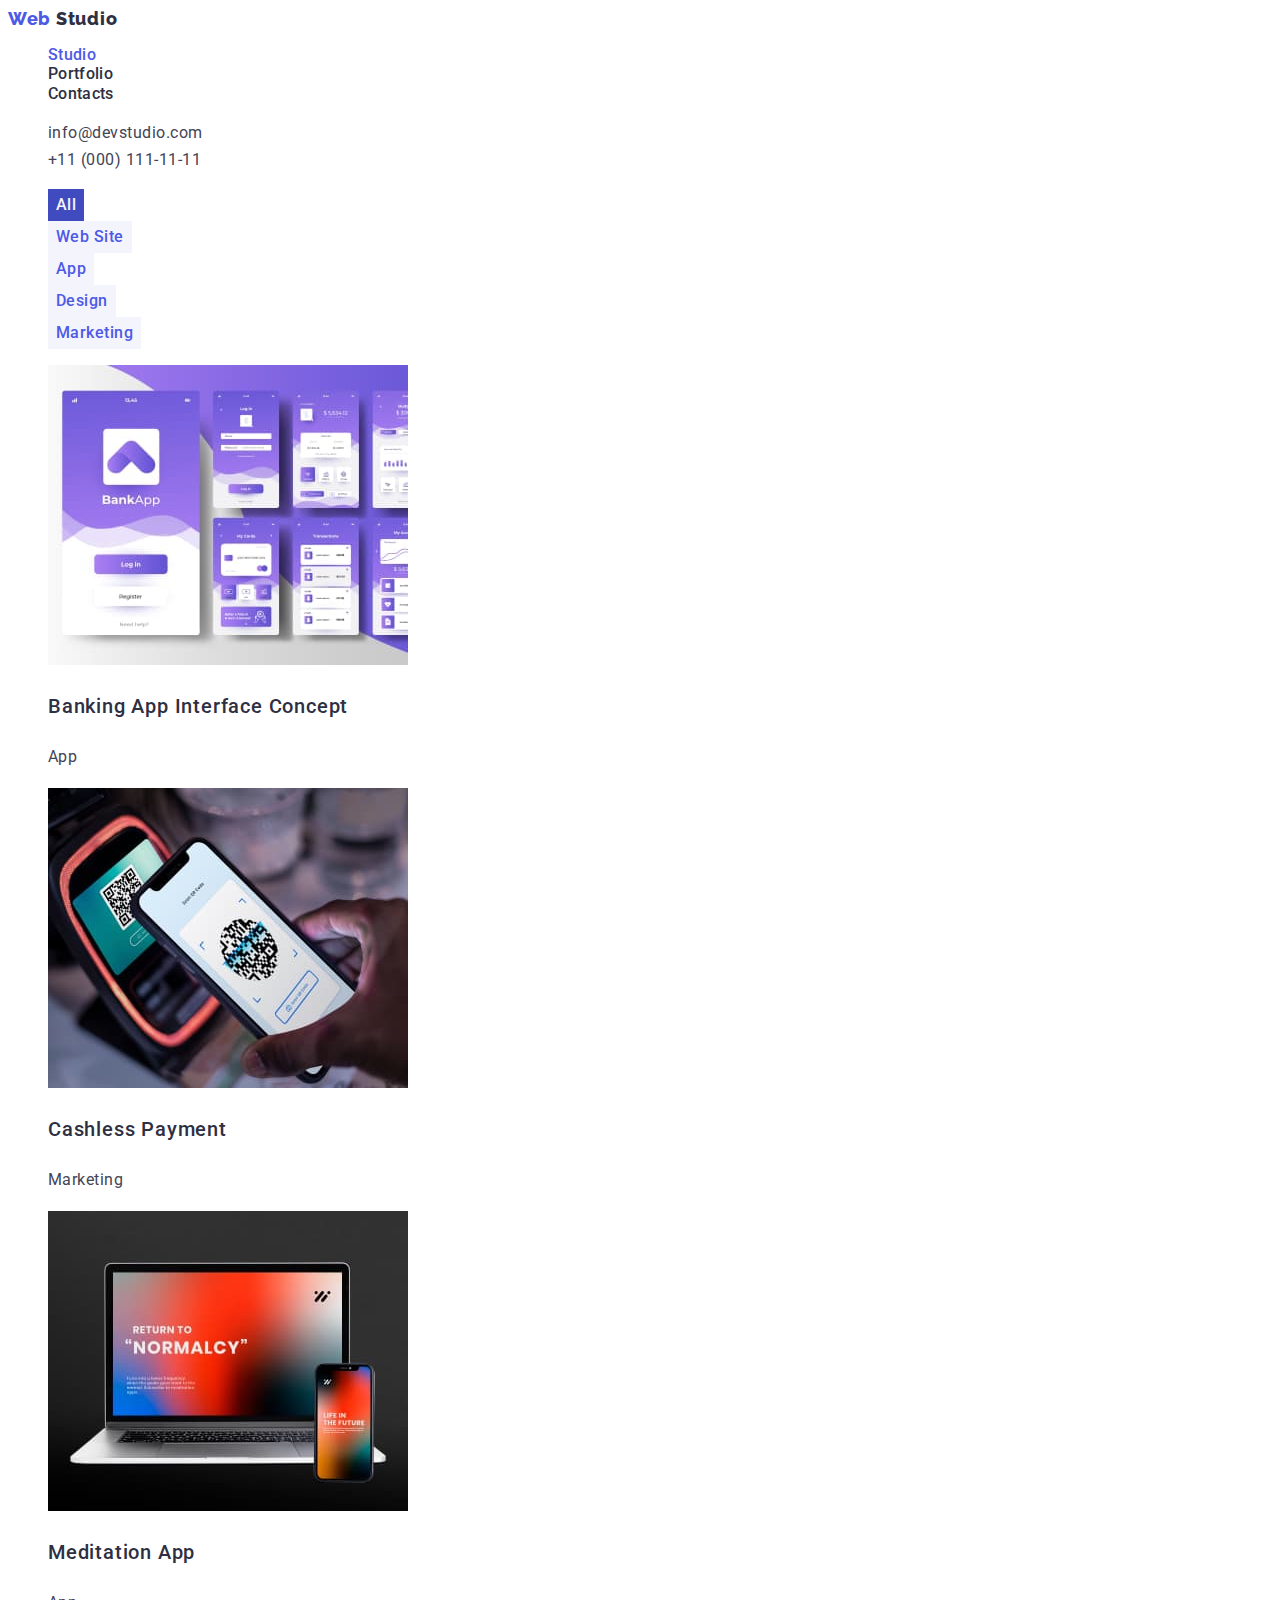
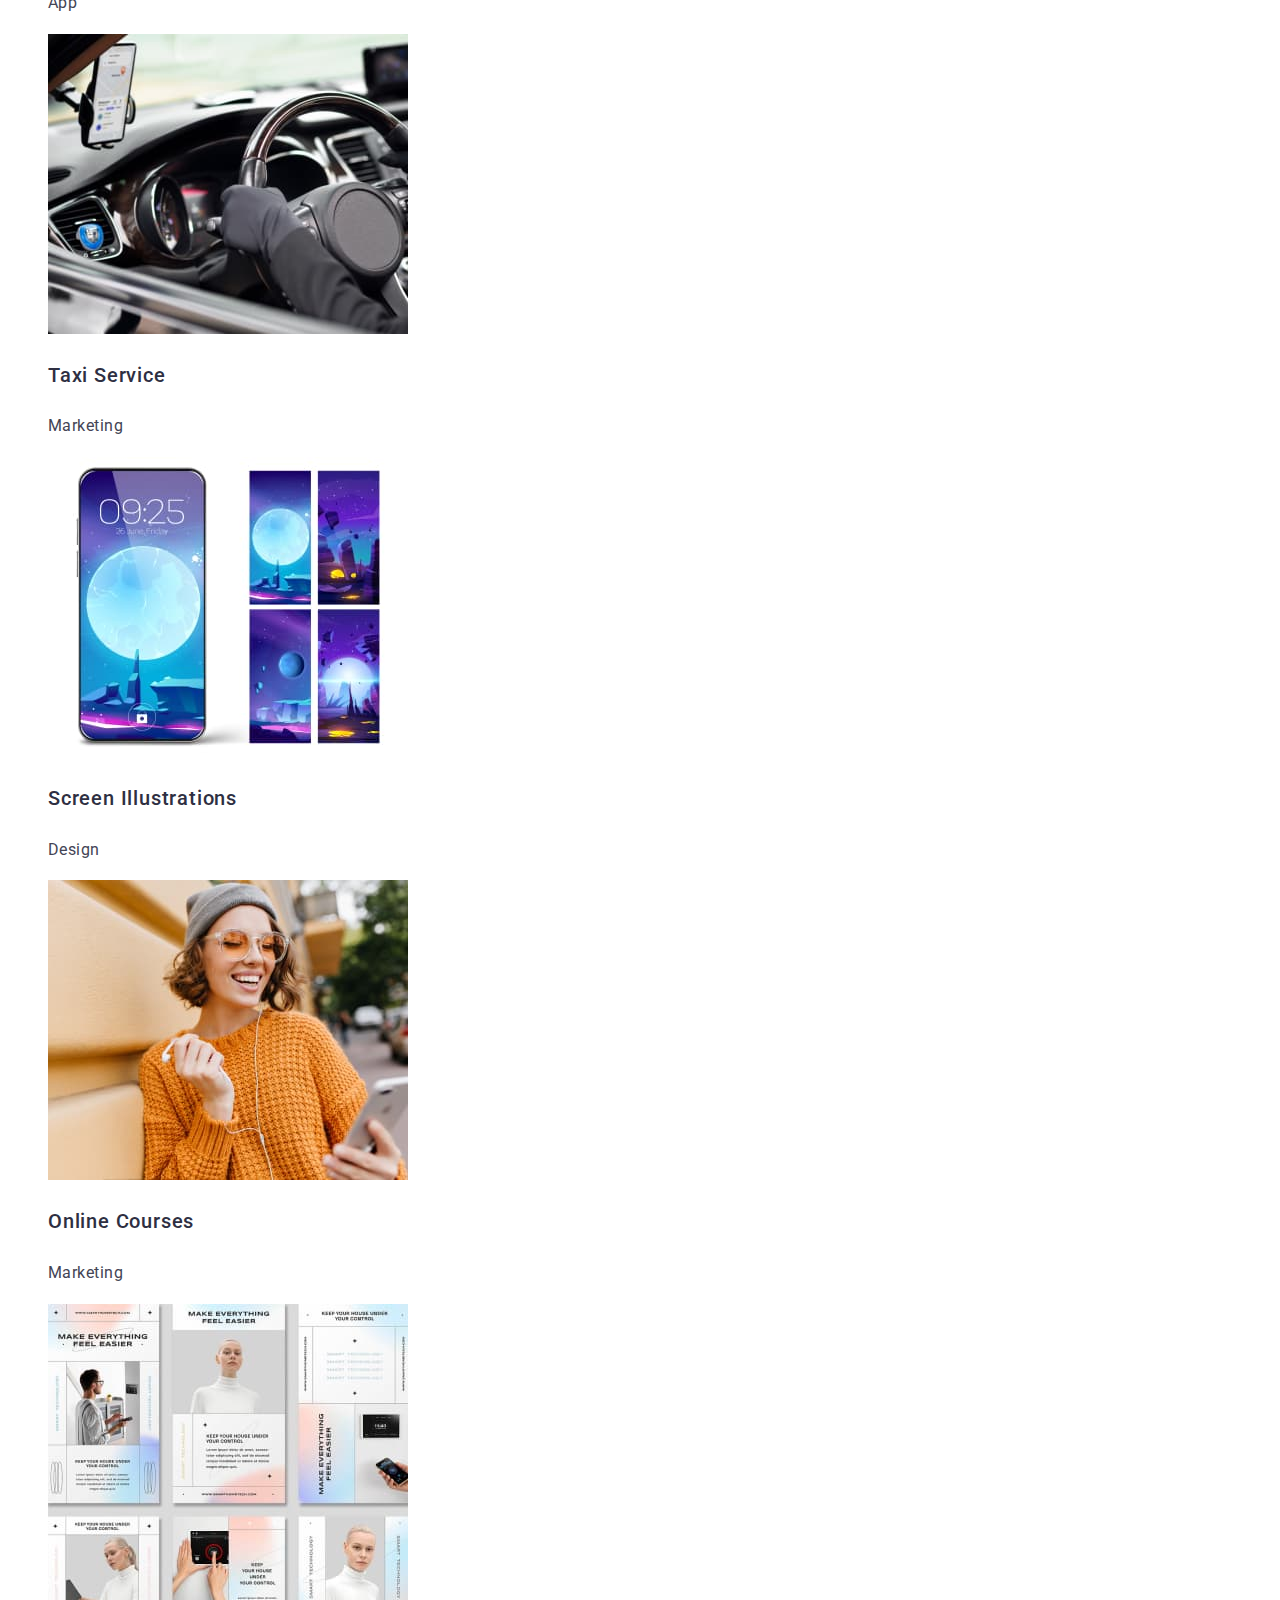
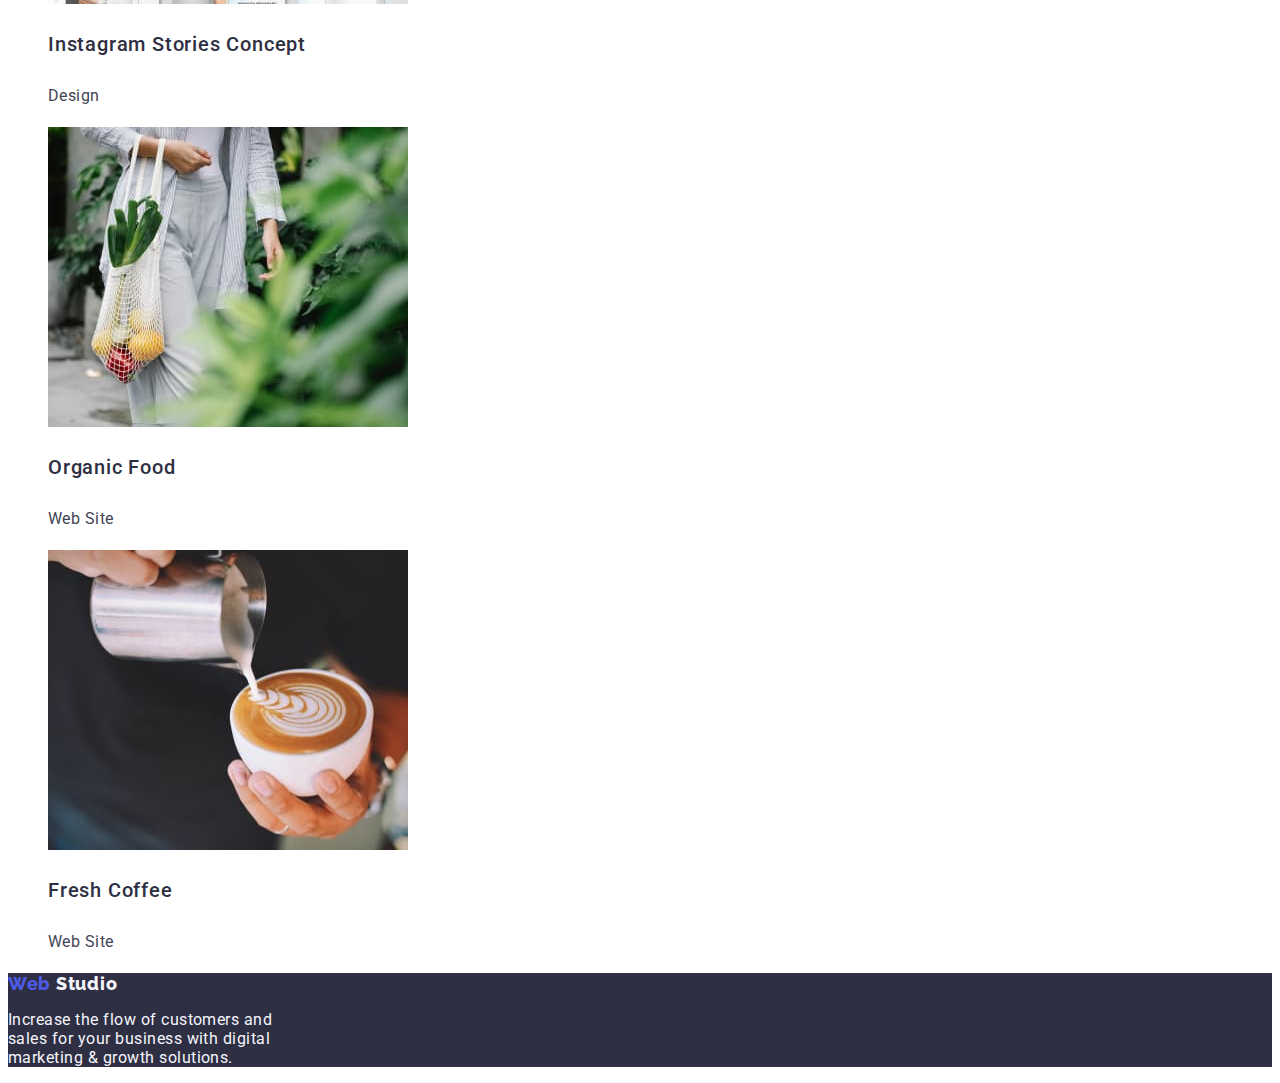
==== commit 2214c3c6: "updated classes and rules for contacts menu" ====
--- a/portfolio.html
+++ b/portfolio.html
@@ -37,15 +37,17 @@
         </ul>
       </nav>
 
-      <ul class="contacts-menu">
+      <ul class="contacts-menu list">
         <li>
-          <a class="item" href="mailto:info@devstudio.com"
+          <a class="item contacts-link" href="mailto:info@devstudio.com"
             >info@devstudio.com</a
           >
         </li>
 
         <li>
-          <a class="item" href="tel:+110001111111">+11 (000) 111-11-11</a>
+          <a class="item contacts-link" href="tel:+110001111111"
+            >+11 (000) 111-11-11</a
+          >
         </li>
       </ul>
     </header>
--- a/css/styles.css
+++ b/css/styles.css
@@ -69,6 +69,10 @@
   line-height: 1.71;
   font-size: 16px;
   font-weight: 400;
+}
+
+.contacts-link {
+  text-decoration: none;
 }
 
 .bg-hero {
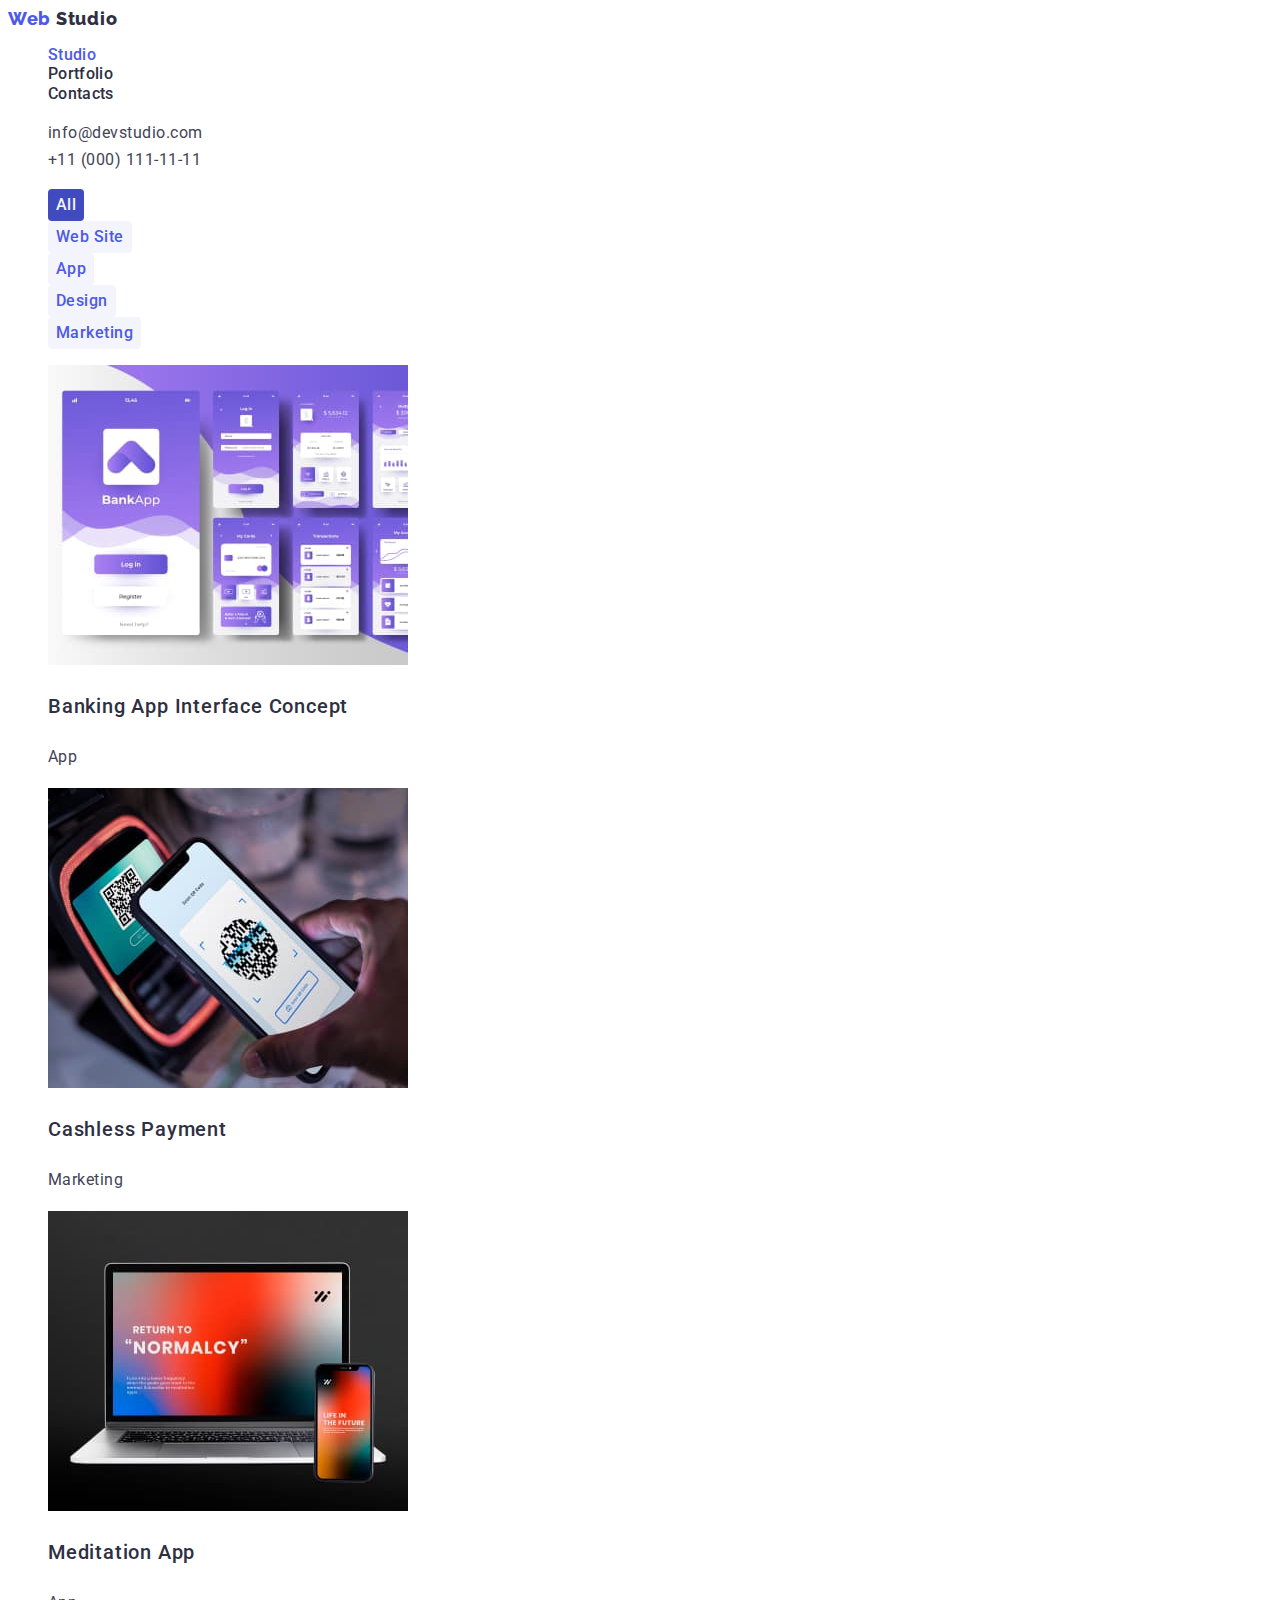
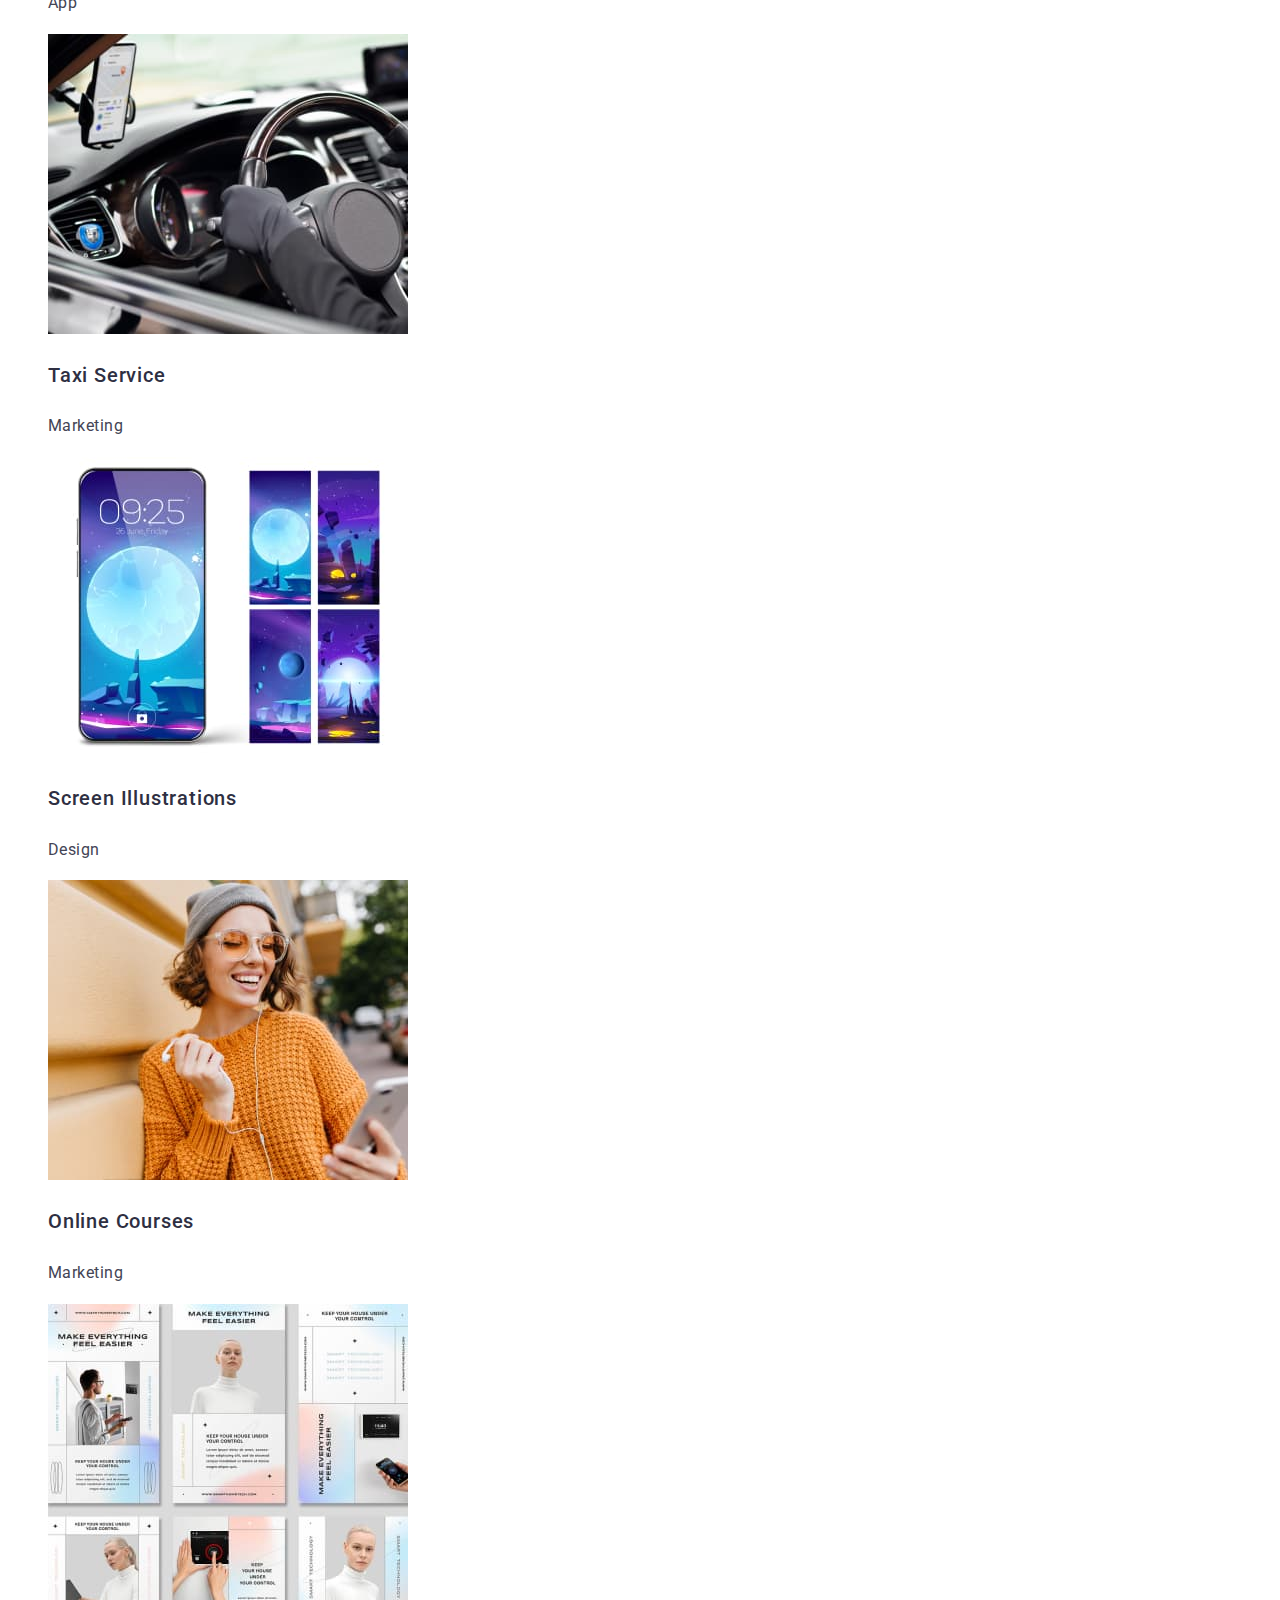
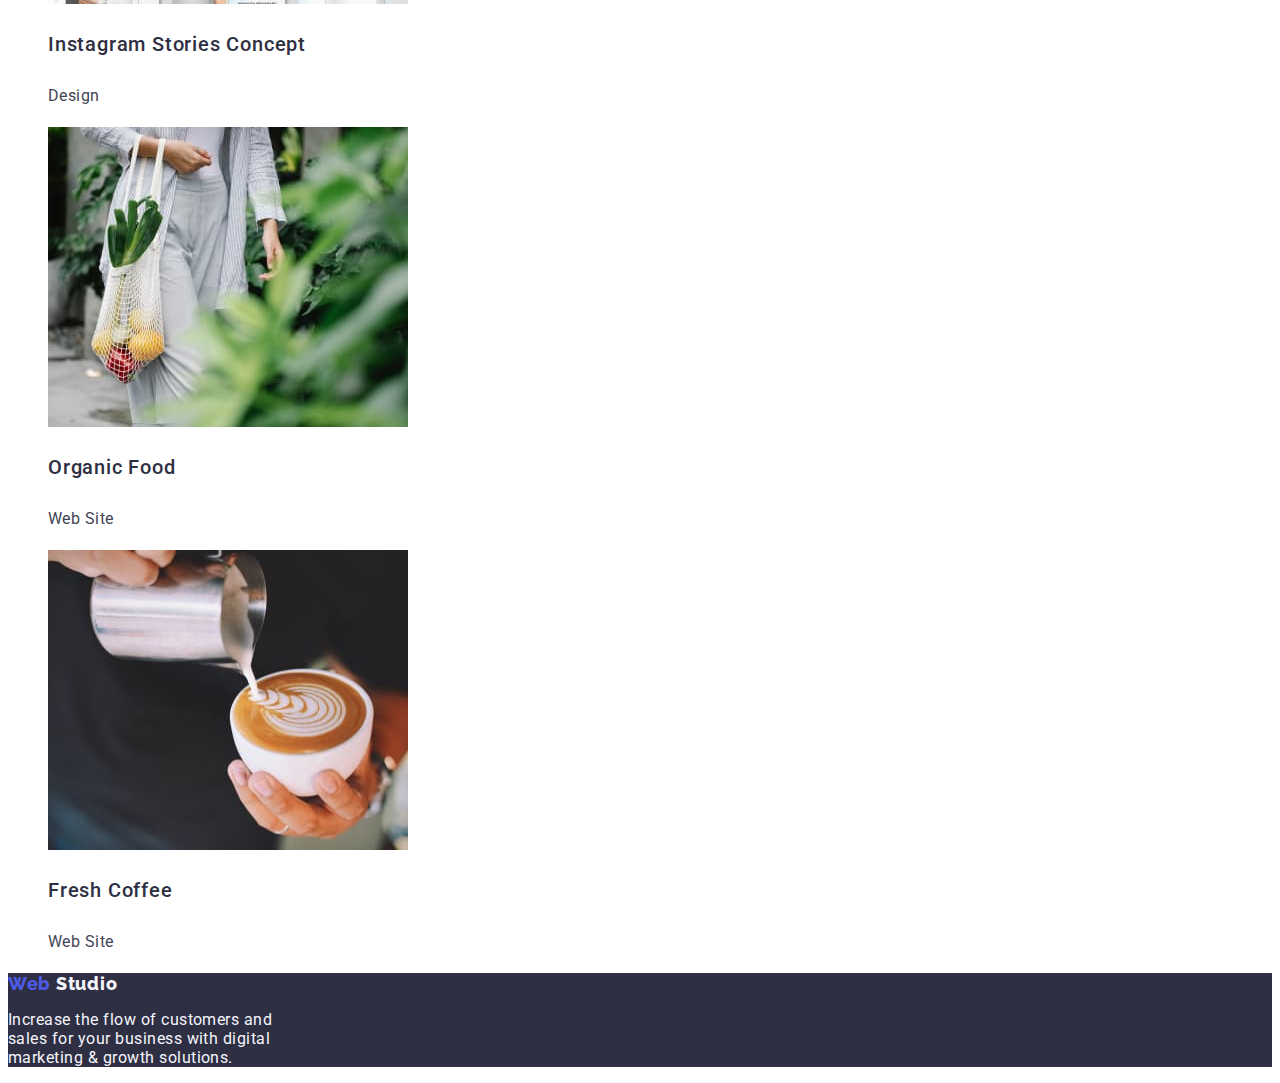
==== commit 814a75fe: "Updated contacts menu text decoration" ====
--- a/portfolio.html
+++ b/portfolio.html
@@ -39,15 +39,13 @@
 
       <ul class="contacts-menu list">
         <li>
-          <a class="item contacts-link" href="mailto:info@devstudio.com"
+          <a class="item" href="mailto:info@devstudio.com"
             >info@devstudio.com</a
           >
         </li>
 
         <li>
-          <a class="item contacts-link" href="tel:+110001111111"
-            >+11 (000) 111-11-11</a
-          >
+          <a class="item" href="tel:+110001111111">+11 (000) 111-11-11</a>
         </li>
       </ul>
     </header>
--- a/css/styles.css
+++ b/css/styles.css
@@ -69,9 +69,6 @@
   line-height: 1.71;
   font-size: 16px;
   font-weight: 400;
-}
-
-.contacts-link {
   text-decoration: none;
 }
 
@@ -103,6 +100,7 @@
   cursor: pointer;
   border-color: transparent;
   font-size: 16px;
+  border-radius: 4px;
 }
 
 .button.primary {
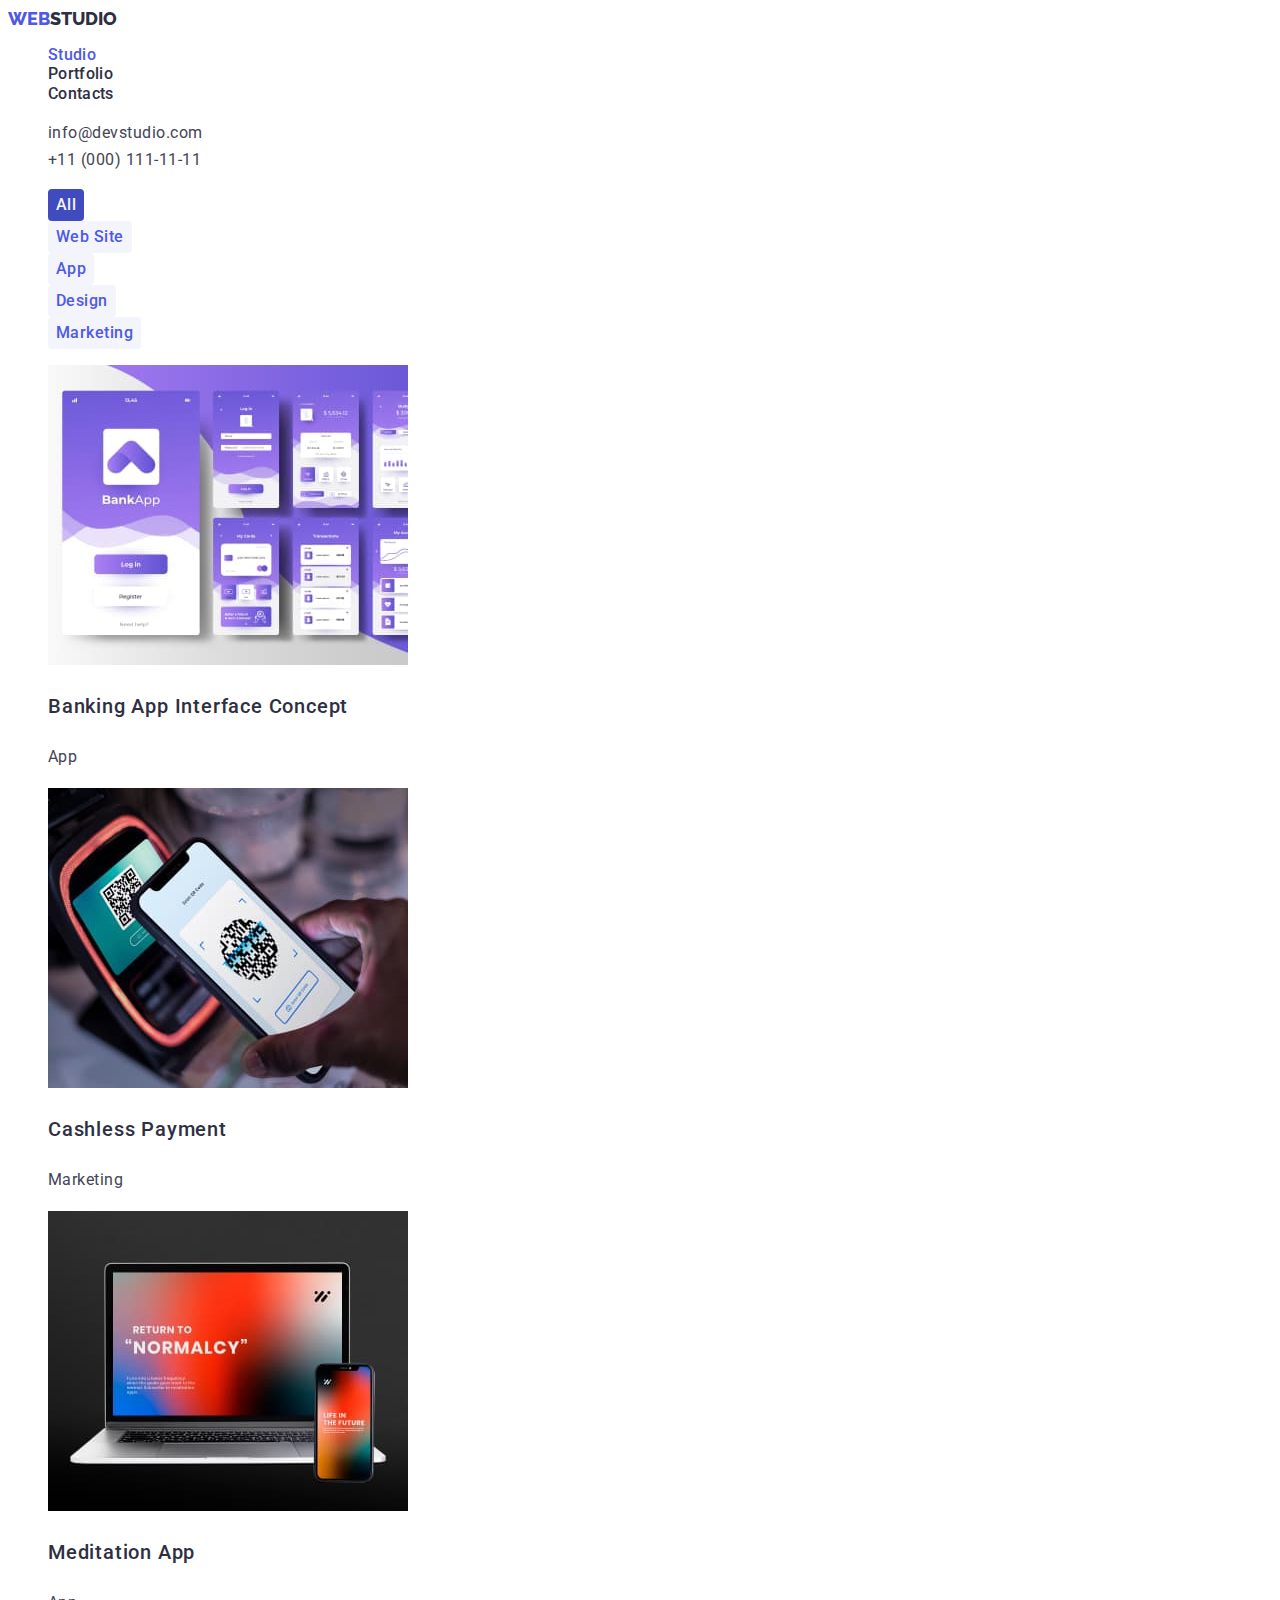
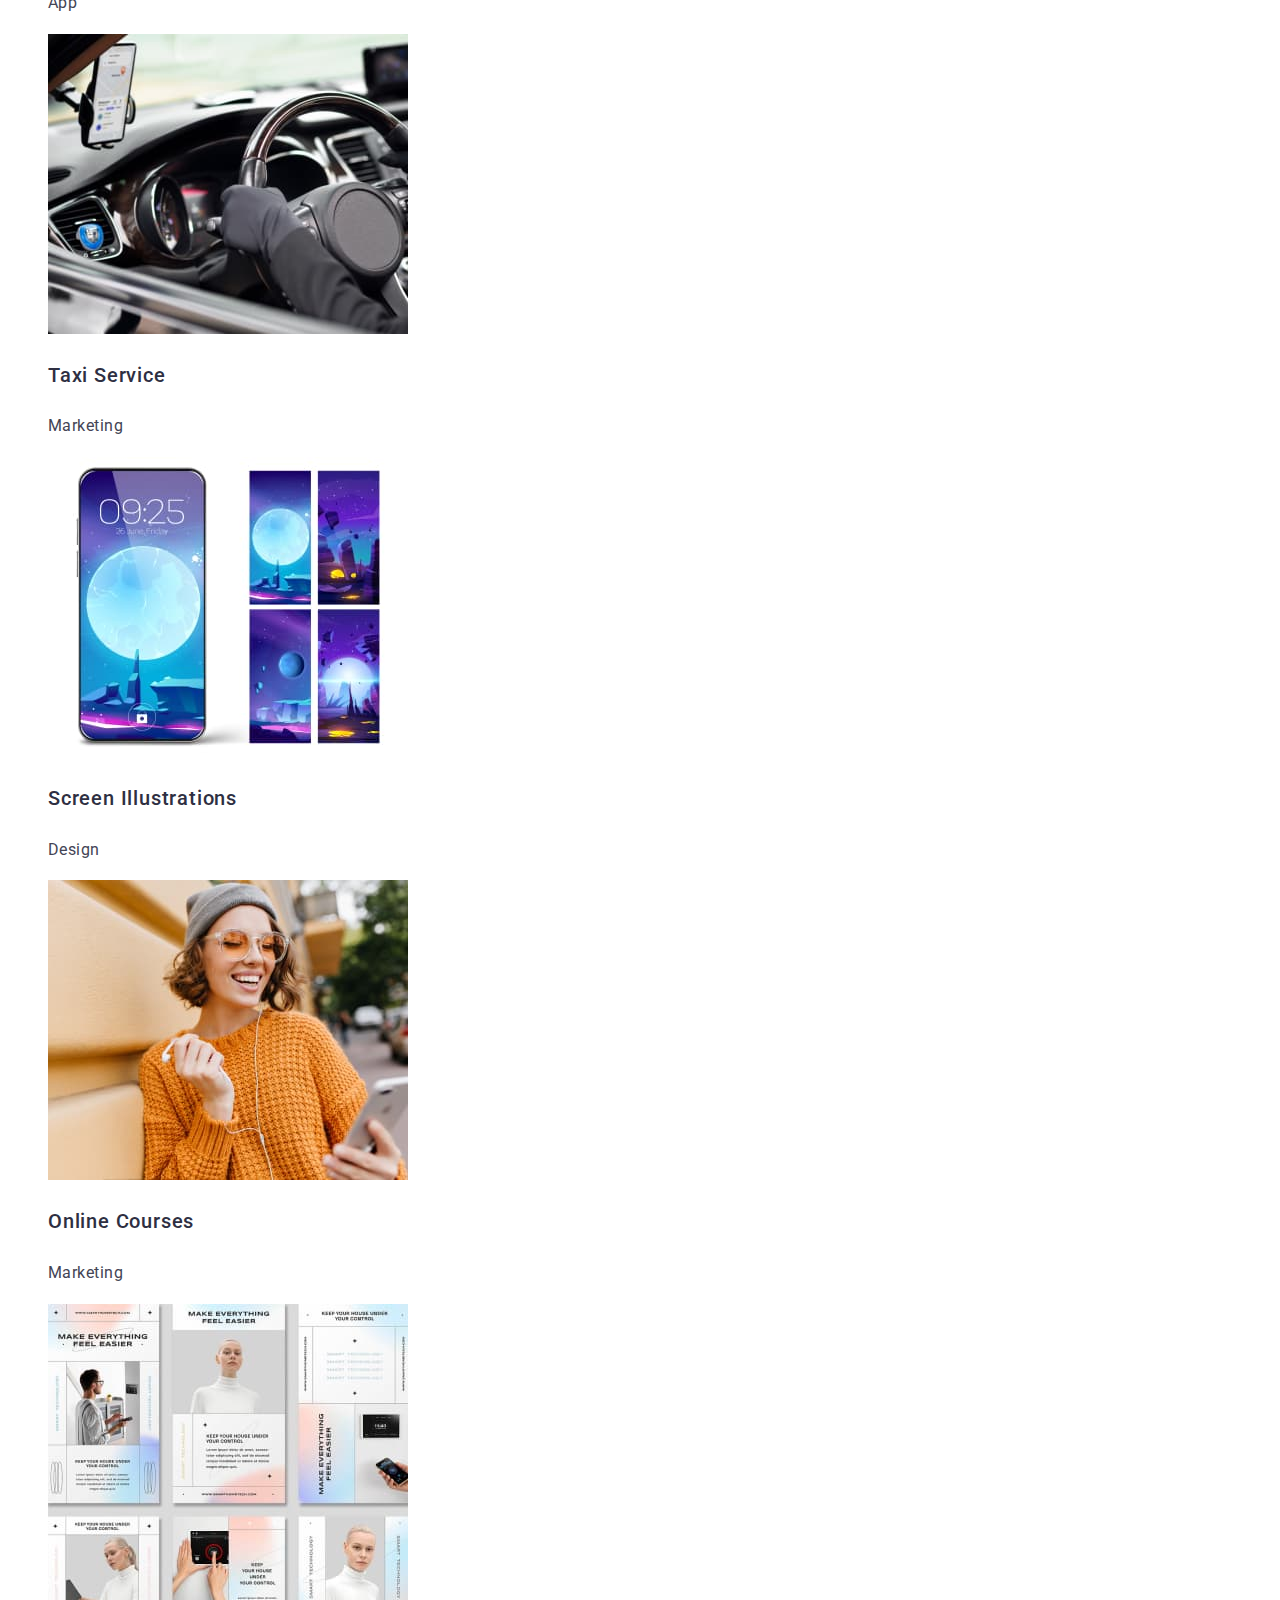
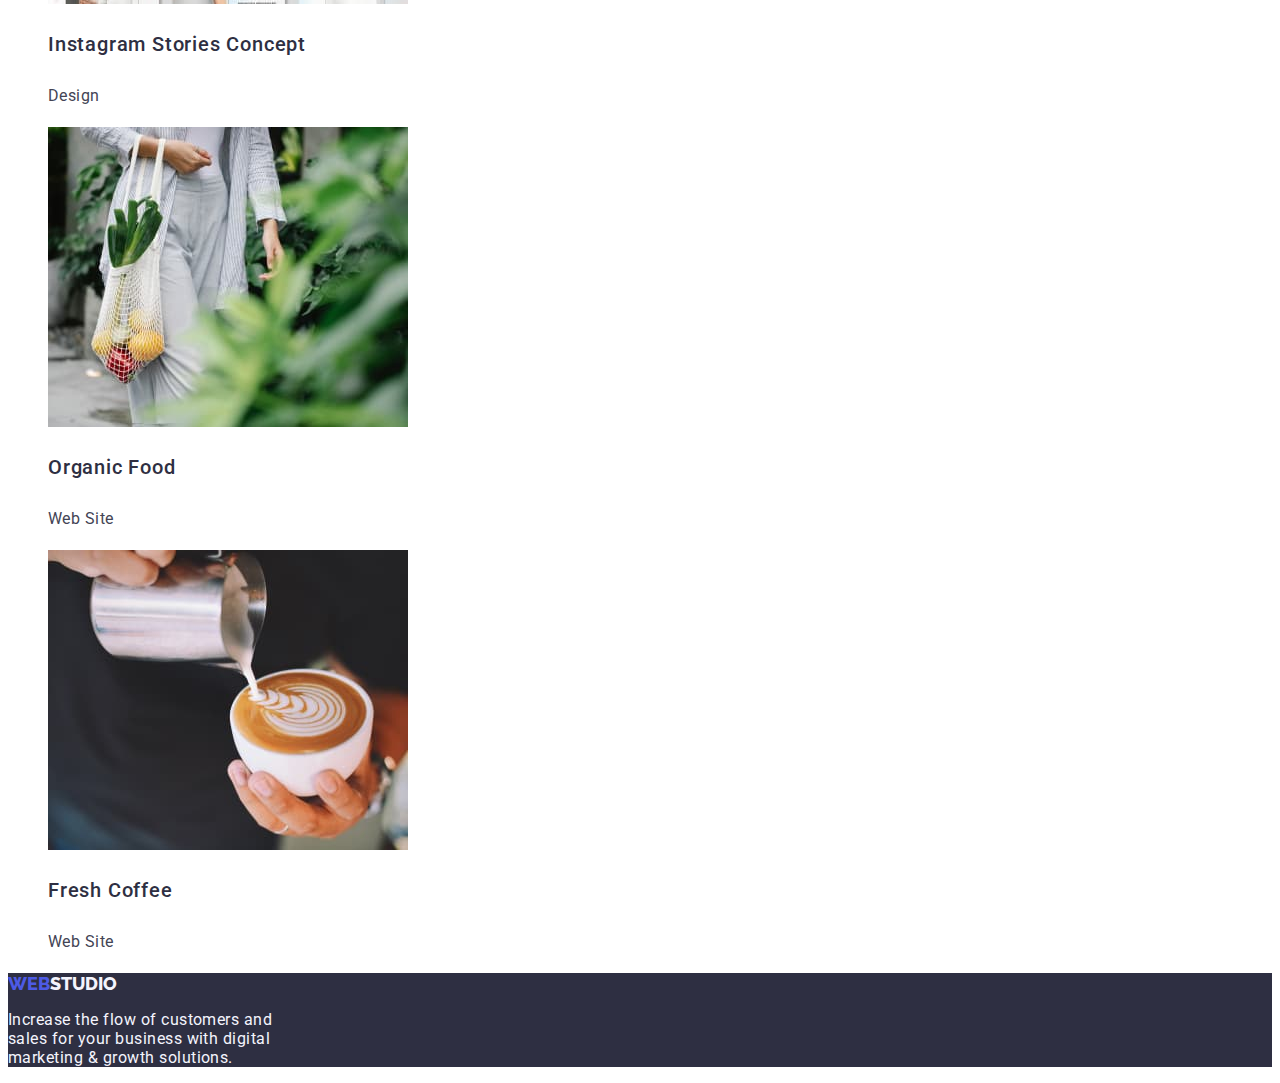
==== commit 7117c24c: "Last Update" ====
--- a/portfolio.html
+++ b/portfolio.html
@@ -20,8 +20,8 @@
       <!-- Navigation Bar -->
       <nav>
         <a class="logo-link" href="./index.html">
-          <span class="logo">Web</span>
-          <span class="studio">Studio</span>
+          <span class="logo">WEB</span>
+          <span class="studio">STUDIO</span>
         </a>
 
         <ul class="nav-menu list">
@@ -223,8 +223,8 @@
     <footer class="page-footer bg-footer">
       <div>
         <a class="logo-link" href="./index.html">
-          <span class="logo">Web</span>
-          <span class="studio-footer">Studio</span>
+          <span class="logo">WEB</span>
+          <span class="studio-footer">STUDIO</span>
         </a>
 
         <p class="footer-description">
--- a/css/styles.css
+++ b/css/styles.css
@@ -29,11 +29,15 @@
 
 .logo-link {
   font-family: "Raleway", sans-serif;
-  font-size: 18px;
+  font-size: 0;
   font-weight: 800;
   line-height: 1.17;
   letter-spacing: 0.04em;
   text-decoration: none;
+}
+
+.logo-link > span {
+  font-size: 18px;
 }
 
 .logo {
